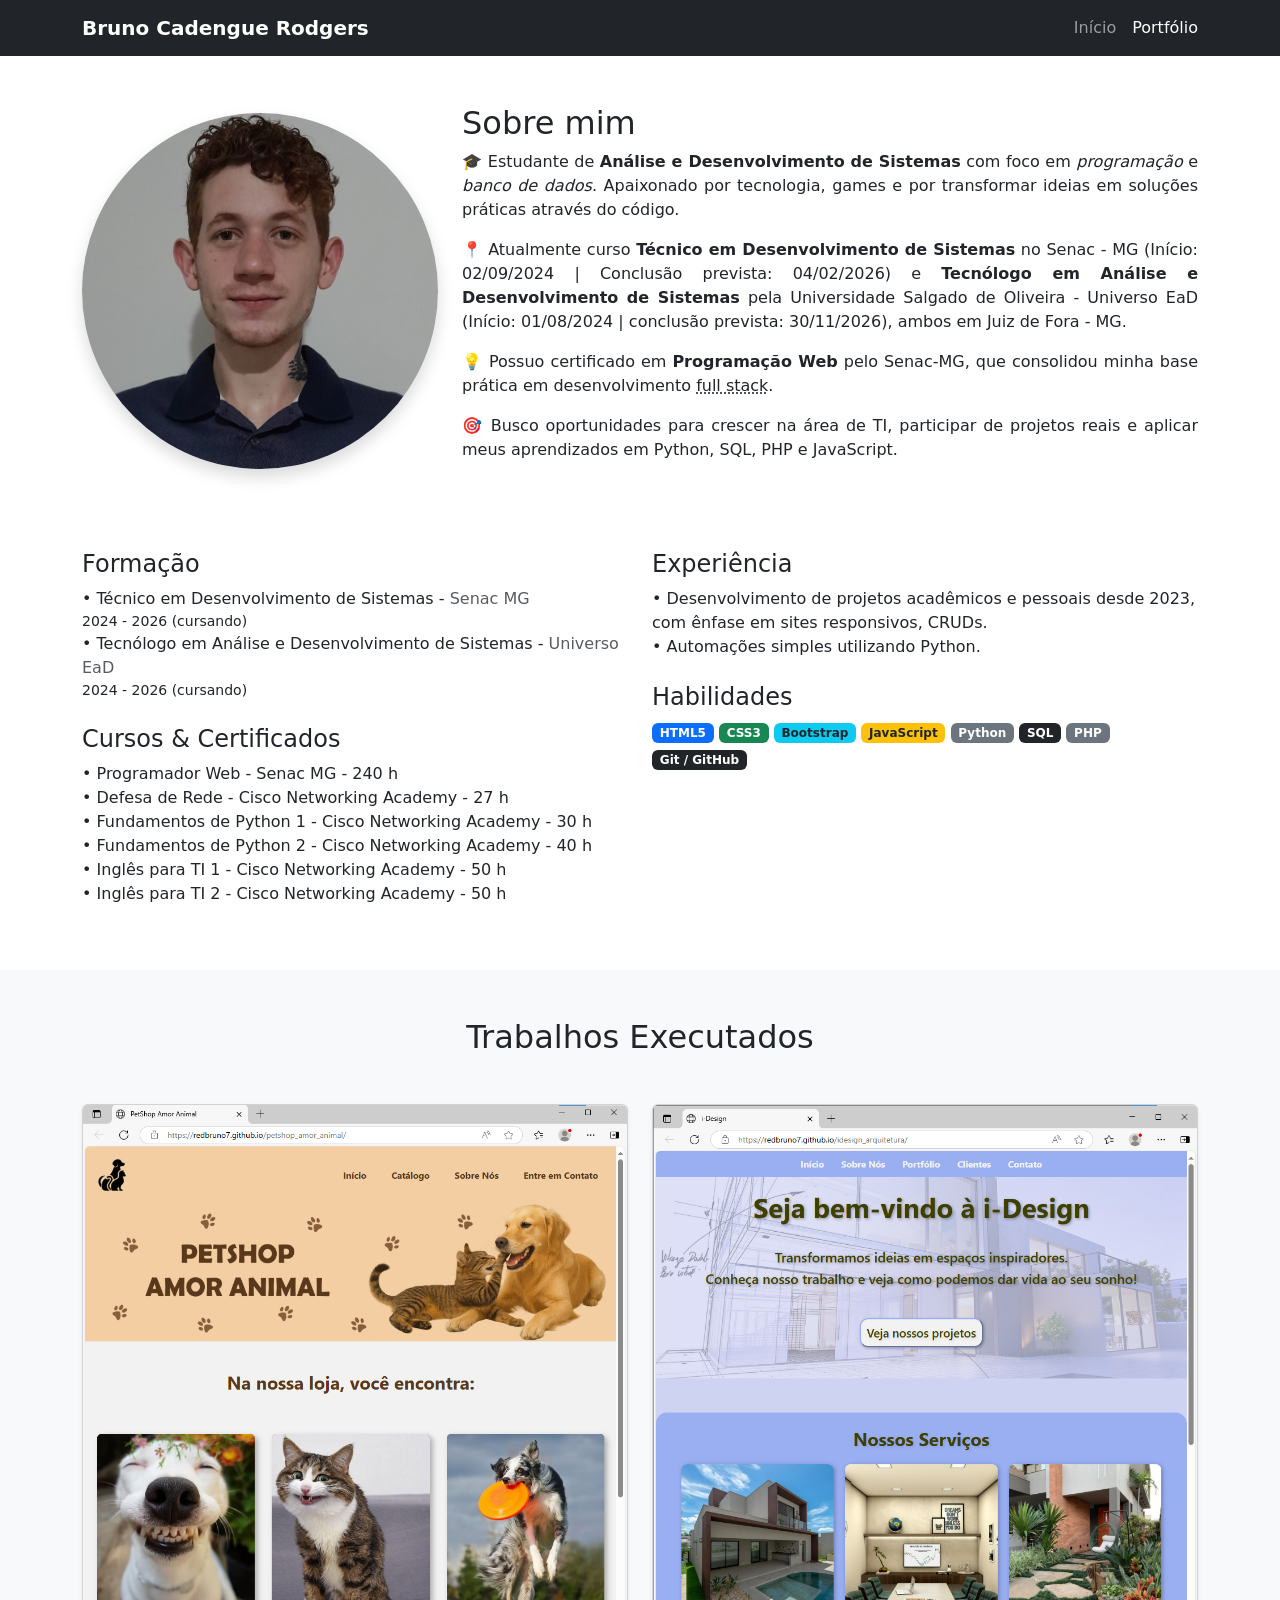
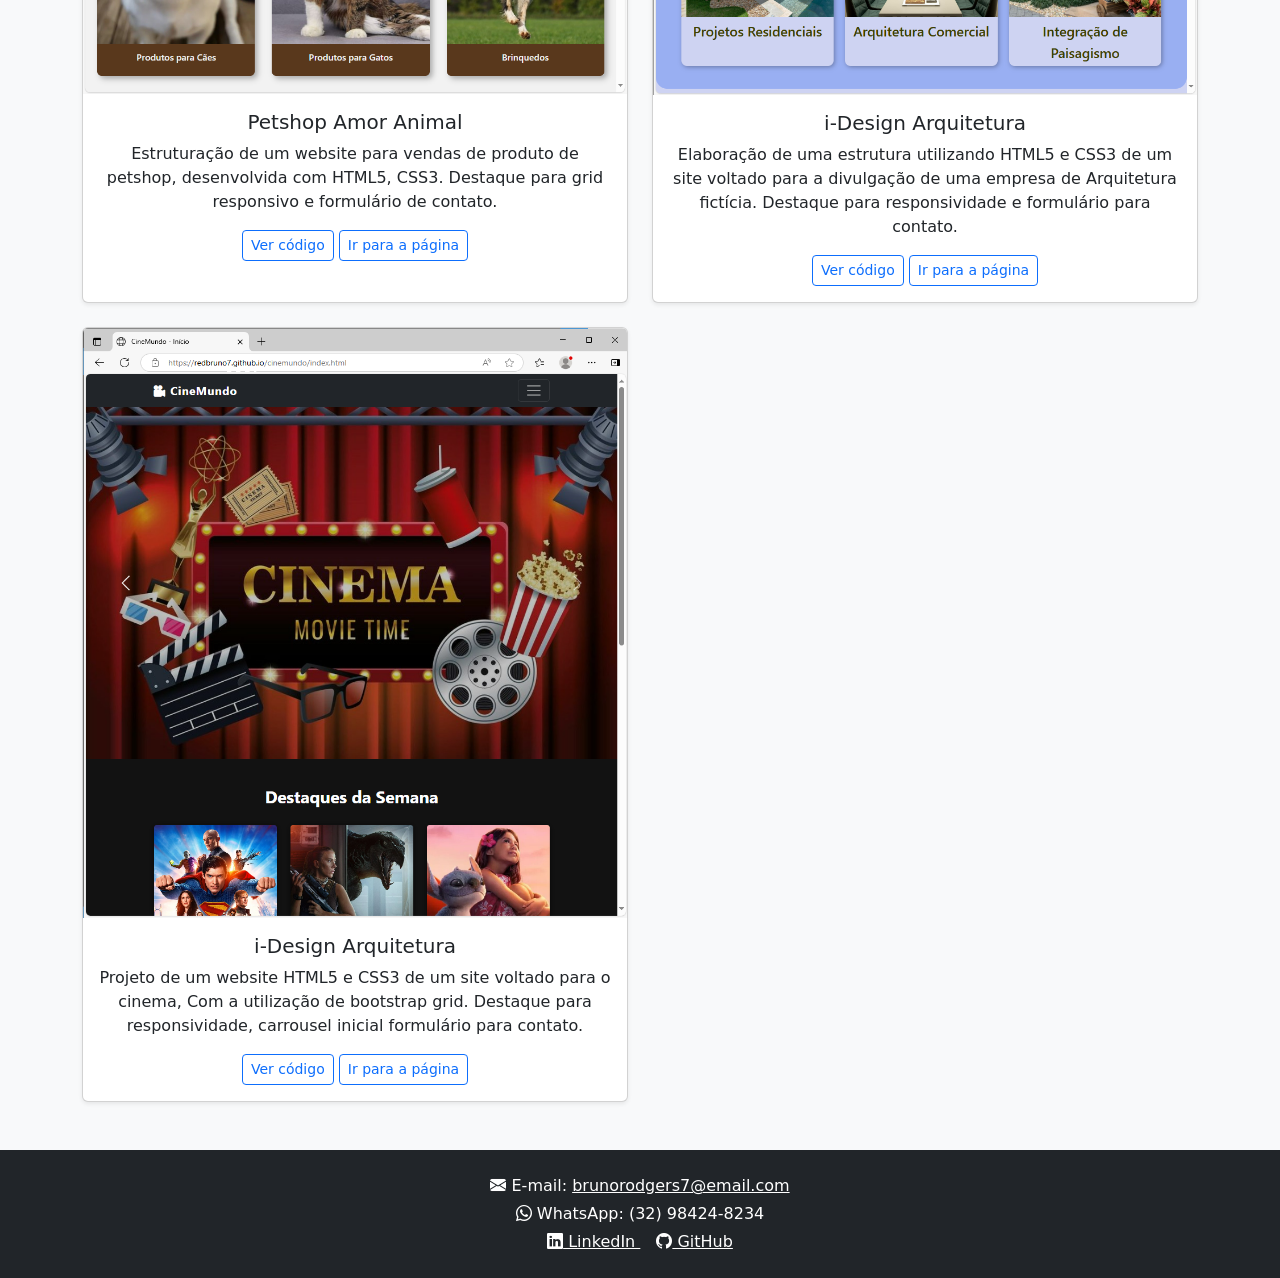
==== portfolio.html @ c190023a "R01" ====
<!DOCTYPE html>
<html lang="pt-br">

<head>
    <meta charset="UTF-8">
    <meta name="viewport" content="width=device-width, initial-scale=1">
    <title>Portfólio - Bruno C. Rodgers</title>

    <!-- Bootstrap CSS -->
    <link href="https://cdn.jsdelivr.net/npm/bootstrap@5.3.3/dist/css/bootstrap.min.css" rel="stylesheet">

    <!-- Bootstrap Icons -->
    <link href="https://cdn.jsdelivr.net/npm/bootstrap-icons@1.10.5/font/bootstrap-icons.css" rel="stylesheet">

    <!-- Custom CSS -->
    <link rel="stylesheet" href="css/style.css">
</head>

<body>

    <!-- Navbar -->
    <nav class="navbar navbar-dark bg-dark">
        <section class="container">
            <a class="navbar-brand fw-semibold" href="index.html">Bruno Cadengue Rodgers</a>

            <ul class="navbar-nav ms-auto flex-row gap-3">
                <li class="nav-item"><a class="nav-link" href="index.html">Início</a></li>
                <li class="nav-item"><a class="nav-link active" aria-current="page" href="#">Portfólio</a></li>
            </ul>
        </section>
    </nav>

    <!-- Perfil completo -->
    <section class="container py-5" id="perfil">
        <section class="row align-items-center">
            <article class="col-md-4 text-center mb-4 mb-md-0">
                <img src="img/minha_foto.jpg" class="img-fluid rounded-circle shadow" alt="Foto de Bruno C. Rodgers">
            </article>

            <article class="col-md-8 text-justify">
                <h2>Sobre mim</h2>

                <p>
                    🎓 Estudante de <strong>Análise e Desenvolvimento de Sistemas</strong> com foco em
                    <em>programação</em> e <em>banco de dados</em>. Apaixonado por tecnologia, games e por transformar
                    ideias em soluções práticas através do código.
                </p>

                <p>
                    📍 Atualmente curso <strong>Técnico em Desenvolvimento de Sistemas</strong> no Senac - MG (Início:
                    02/09/2024 | Conclusão prevista: 04/02/2026) e <strong>Tecnólogo em Análise e Desenvolvimento de
                        Sistemas</strong> pela Universidade Salgado de Oliveira - Universo EaD (Início: 01/08/2024 |
                    conclusão prevista: 30/11/2026), ambos em Juiz de Fora - MG.
                </p>

                <p>
                    💡 Possuo certificado em <strong>Programação Web</strong> pelo Senac-MG, que consolidou minha base
                    prática em desenvolvimento <abbr title="Front-end, Back-end e Database">full stack</abbr>.
                </p>

                <p>
                    🎯 Busco oportunidades para crescer na área de TI, participar de projetos reais e aplicar meus
                    aprendizados em Python, SQL, PHP e JavaScript.
                </p>
            </article>
        </section>

        <section class="row mt-5">
            <article class="col-md-6">
                <h4 class="mt-4">Formação</h4>

                <ul class="list-unstyled">
                    <li>
                        • Técnico em Desenvolvimento de Sistemas - <span class="text-muted">Senac MG</span> <small
                            class="d-block">2024 - 2026 (cursando)</small>
                    </li>

                    <li>
                        • Tecnólogo em Análise e Desenvolvimento de Sistemas - <span class="text-muted">Universo
                            EaD</span> <small class="d-block">2024 - 2026 (cursando)</small>
                    </li>
                </ul>

                <h4 class="mt-4">Cursos & Certificados</h4>

                <ul class="list-unstyled">
                    <li>• Programador Web - Senac MG - 240 h</li>
                    <li>• Defesa de Rede - Cisco Networking Academy - 27 h</li>
                    <li>• Fundamentos de Python 1 - Cisco Networking Academy - 30 h</li>
                    <li>• Fundamentos de Python 2 - Cisco Networking Academy - 40 h</li>
                    <li>• Inglês para TI 1 - Cisco Networking Academy - 50 h</li>
                    <li>• Inglês para TI 2 - Cisco Networking Academy - 50 h</li>
                </ul>
            </article>

            <article class="col-md-6">
                <h4 class="mt-4">Experiência</h4>

                <ul class="list-unstyled">
                    <li>
                        • Desenvolvimento de projetos acadêmicos e pessoais desde 2023, com ênfase em sites responsivos,
                        CRUDs.
                    </li>

                    <li>
                        • Automações simples utilizando Python.
                    </li>
                </ul>

                <h4 class="mt-4">Habilidades</h4>

                <span class="badge bg-primary mb-1">HTML5</span>
                <span class="badge bg-success mb-1">CSS3</span>
                <span class="badge bg-info text-dark mb-1">Bootstrap</span>
                <span class="badge bg-warning text-dark mb-1">JavaScript</span>
                <span class="badge bg-secondary mb-1">Python</span>
                <span class="badge bg-dark mb-1">SQL</span>
                <span class="badge bg-secondary mb-1">PHP</span>
                <span class="badge bg-dark mb-1">Git / GitHub</span>
            </article>
        </section>
    </section>

    <!-- Projetos -->
    <section class="bg-light py-5" id="trabalhos">
        <section class="container">
            <h2 class="text-center mb-5">Trabalhos Executados</h2>

            <section class="row g-4">

                <!-- Projeto 1 - Website Amor Animal -->
                <article class="col-md-6">
                    <section class="card h-100 shadow-sm">
                        <img src="img/petshop_amor_animal.png" class="card-img-top"
                            alt="Tela Inicial do site Petshop Amor Animal">

                        <section class="card-body text-center">
                            <h5 class="card-title">Petshop Amor Animal</h5>

                            <p class="card-text">
                                Estruturação de um website para vendas de produto de petshop,
                                desenvolvida com HTML5, CSS3. Destaque para grid responsivo e
                                formulário de contato.
                            </p>

                            <a href="https://github.com/Redbruno7/petshop_amor_animal"
                                class="btn btn-outline-primary btn-sm" target="_blank">Ver código</a>
                            <a href="https://redbruno7.github.io/petshop_amor_animal/"
                                class="btn btn-outline-primary btn-sm" target="_blank">Ir para a página</a>
                        </section>
                    </section>
                </article>

                <!-- Projeto 2 - Website i-Design -->
                <article class="col-md-6">
                    <section class="card h-100 shadow-sm">
                        <img src="img/idesign.png" class="card-img-top" alt="Tela inicial do website i-Design">

                        <section class="card-body text-center">
                            <h5 class="card-title">i-Design Arquitetura</h5>

                            <p class="card-text">
                                Elaboração de uma estrutura utilizando HTML5 e CSS3 de um site voltado para
                                a divulgação de uma empresa de Arquitetura fictícia. Destaque para responsividade e
                                formulário para contato.
                            </p>

                            <a href="https://github.com/Redbruno7/idesign_arquitetura"
                                class="btn btn-outline-primary btn-sm" target="_blank">Ver código</a>
                            <a href="https://redbruno7.github.io/idesign_arquitetura/"
                                class="btn btn-outline-primary btn-sm" target="_blank">Ir para a página</a>
                        </section>
                    </section>
                </article>

                <!-- Projeto 3 - Website Cinemundo -->
                <article class="col-md-6">
                    <section class="card h-100 shadow-sm">
                        <img src="img/cinemundo.png" class="card-img-top" alt="Tela inicial do site Cinemundo">

                        <section class="card-body text-center">
                            <h5 class="card-title">i-Design Arquitetura</h5>

                            <p class="card-text">
                                Projeto de um website HTML5 e CSS3 de um site voltado para o cinema,
                                Com a utilização de bootstrap grid. Destaque para responsividade, carrousel
                                inicial formulário para contato.
                            </p>

                            <a href="https://github.com/Redbruno7/cinemundo" class="btn btn-outline-primary btn-sm"
                                target="_blank">Ver código</a>
                            <a href="https://redbruno7.github.io/cinemundo/" class="btn btn-outline-primary btn-sm"
                                target="_blank">Ir para a página</a>
                        </section>
                    </section>
                </article>
            </section>
        </section>
    </section>

    <!-- Rodapé -->
    <footer class="bg-dark text-white text-center py-4" id="contato">
        <p class="mb-1">
            <i class="bi bi-envelope-fill"></i>
            E-mail:
            <a href="mailto:brunorodgers7@email.com" class="text-white">brunorodgers7@email.com</a>
        </p>

        <p class="mb-1">
            <i class="bi bi-whatsapp"></i> WhatsApp: (32) 98424-8234
        </p>

        <p class="mb-0">
            <a href="https://www.linkedin.com/in/bruno-rodgers-918330257/" class="text-white me-3" target="_blank">
                <i class="bi bi-linkedin"></i> LinkedIn
            </a>

            <a href="https://github.com/Redbruno7" class="text-white" target="_blank">
                <i class="bi bi-github"></i> GitHub
            </a>
        </p>
    </footer>

</body>

</html>
---- css/style.css ----
.text-justify {
    text-align: justify;
}
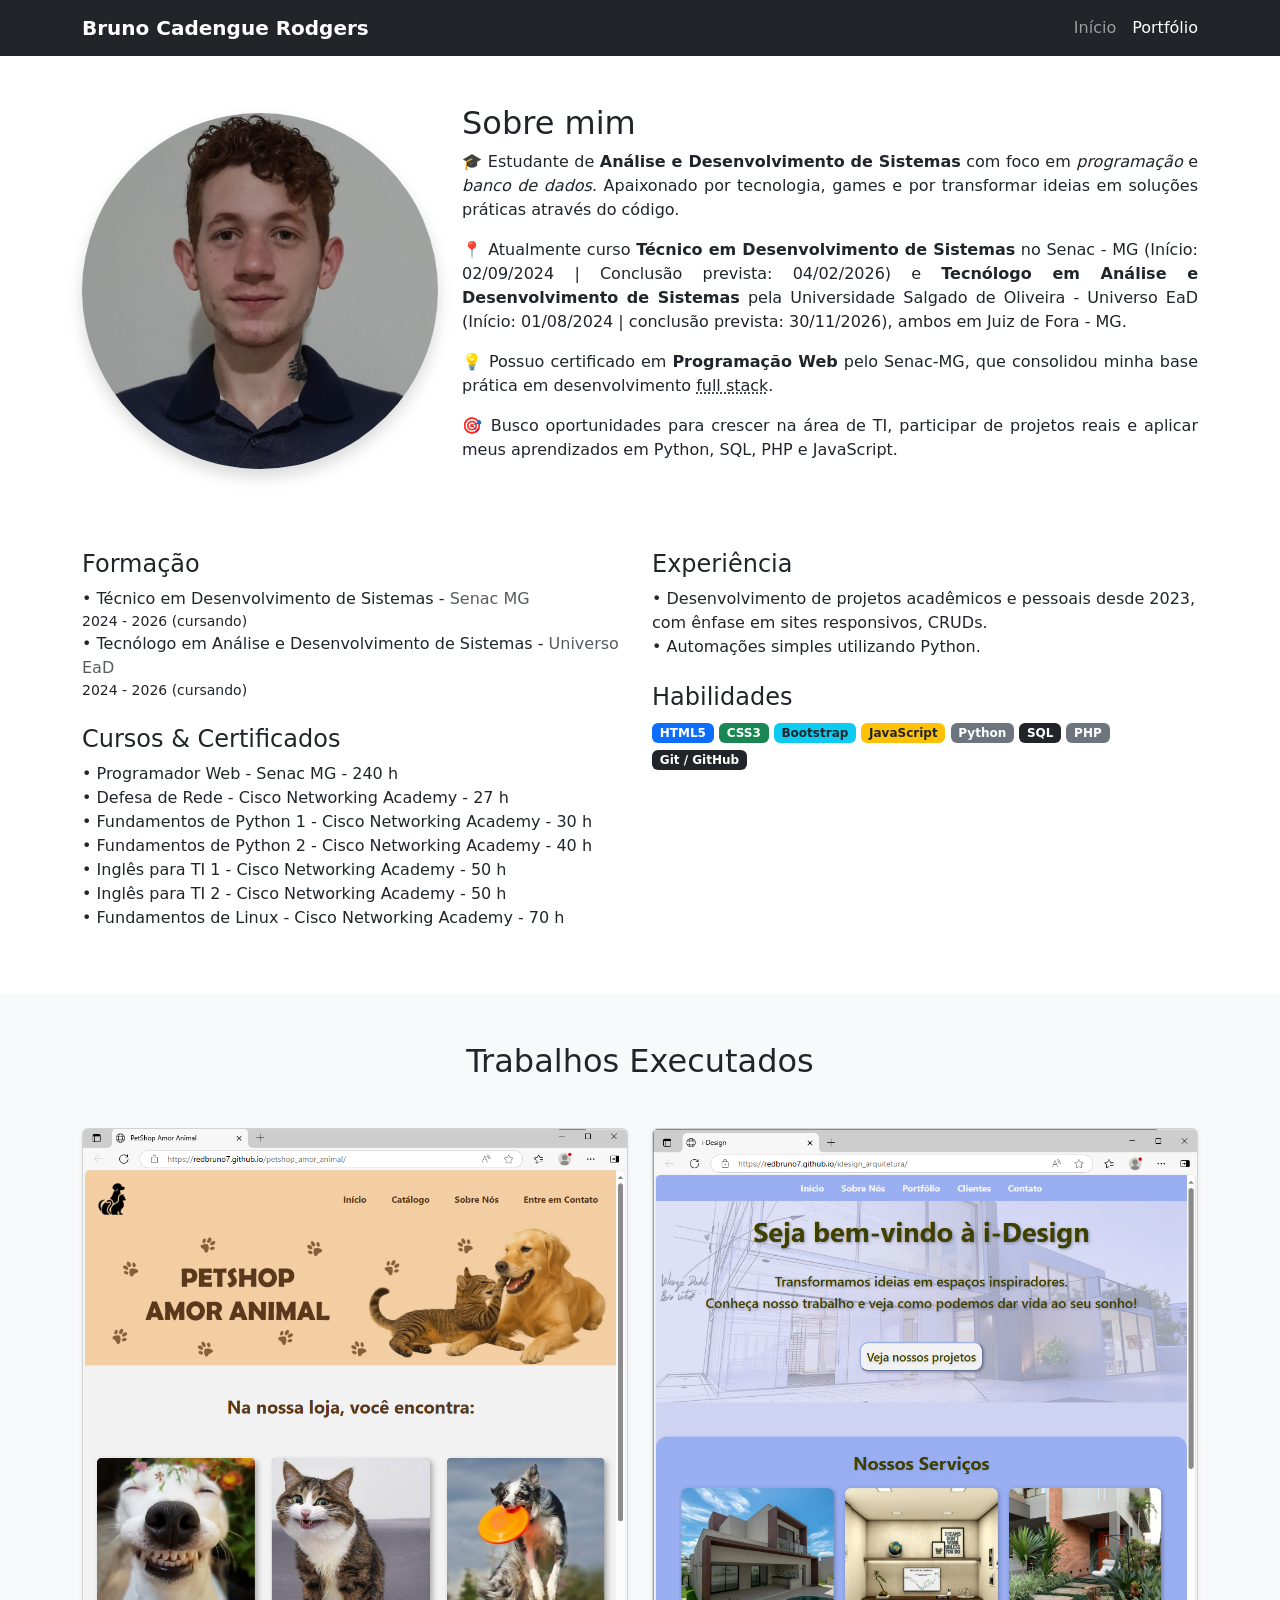
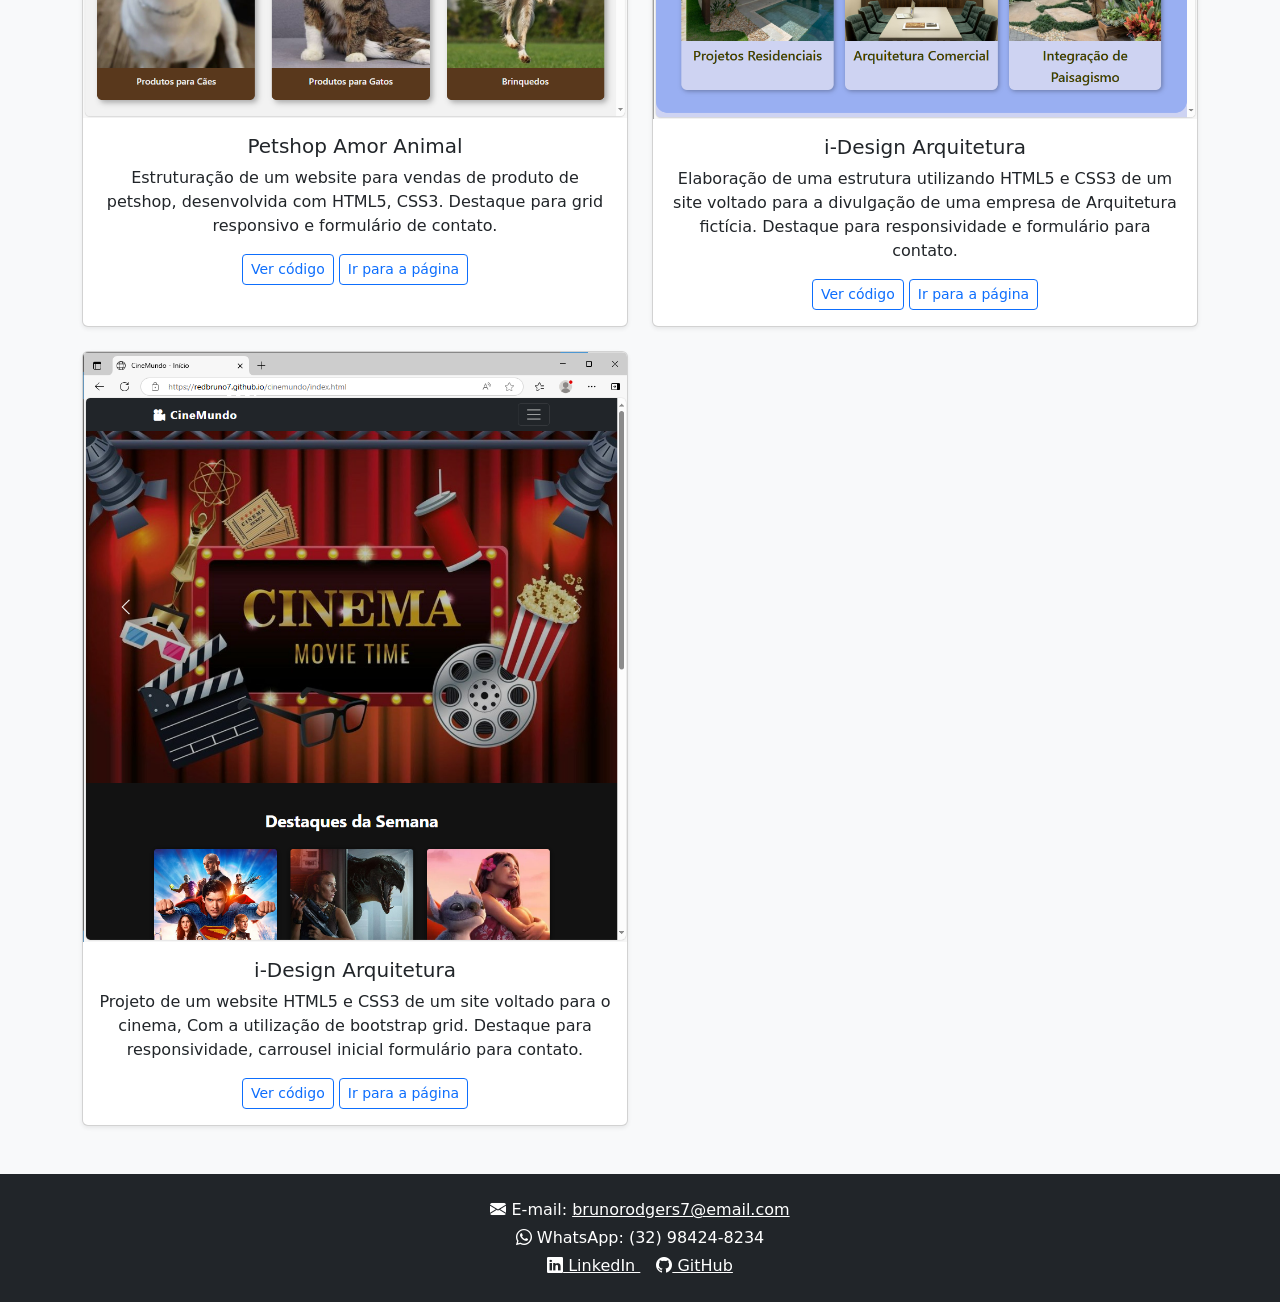
==== commit 4b890b98: "a" ====
--- a/portfolio.html
+++ b/portfolio.html
@@ -90,6 +90,7 @@
                     <li>• Fundamentos de Python 2 - Cisco Networking Academy - 40 h</li>
                     <li>• Inglês para TI 1 - Cisco Networking Academy - 50 h</li>
                     <li>• Inglês para TI 2 - Cisco Networking Academy - 50 h</li>
+                    <li>• Fundamentos de Linux - Cisco Networking Academy - 70 h</li>
                 </ul>
             </article>
 
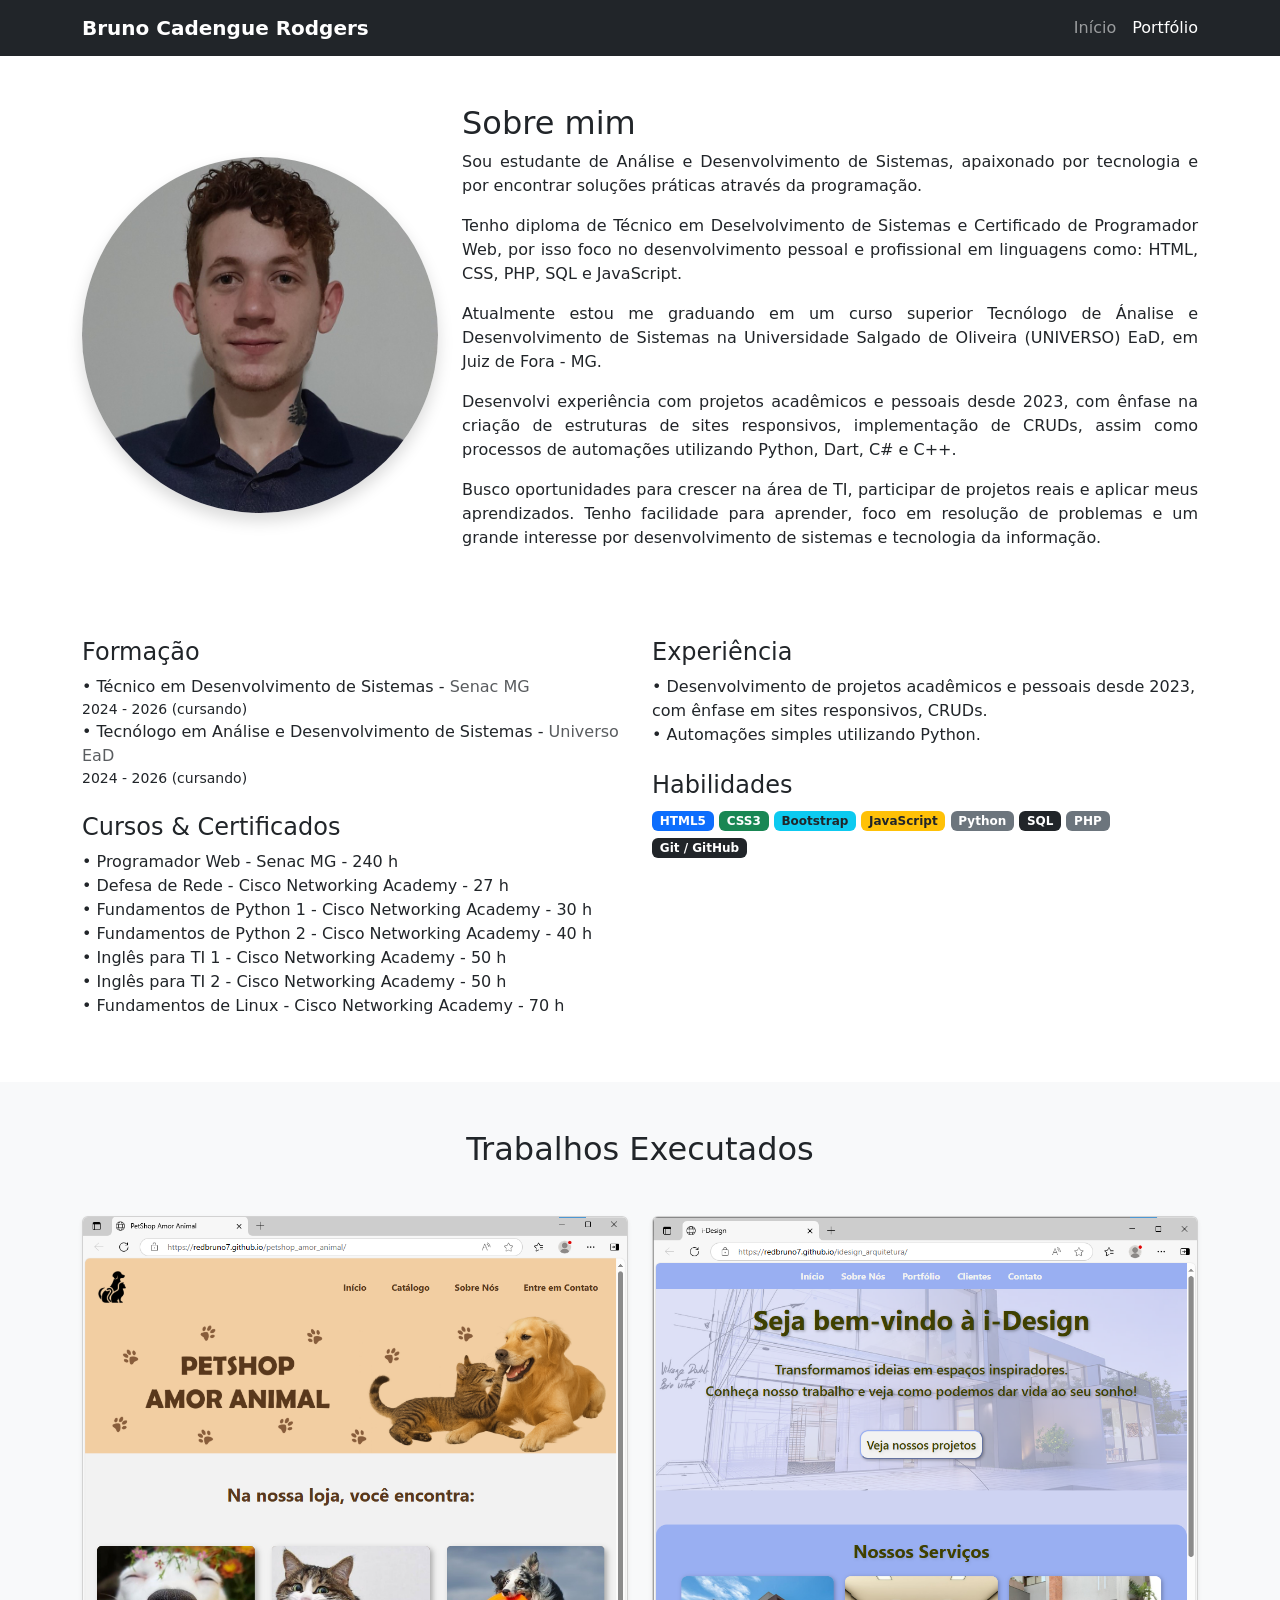
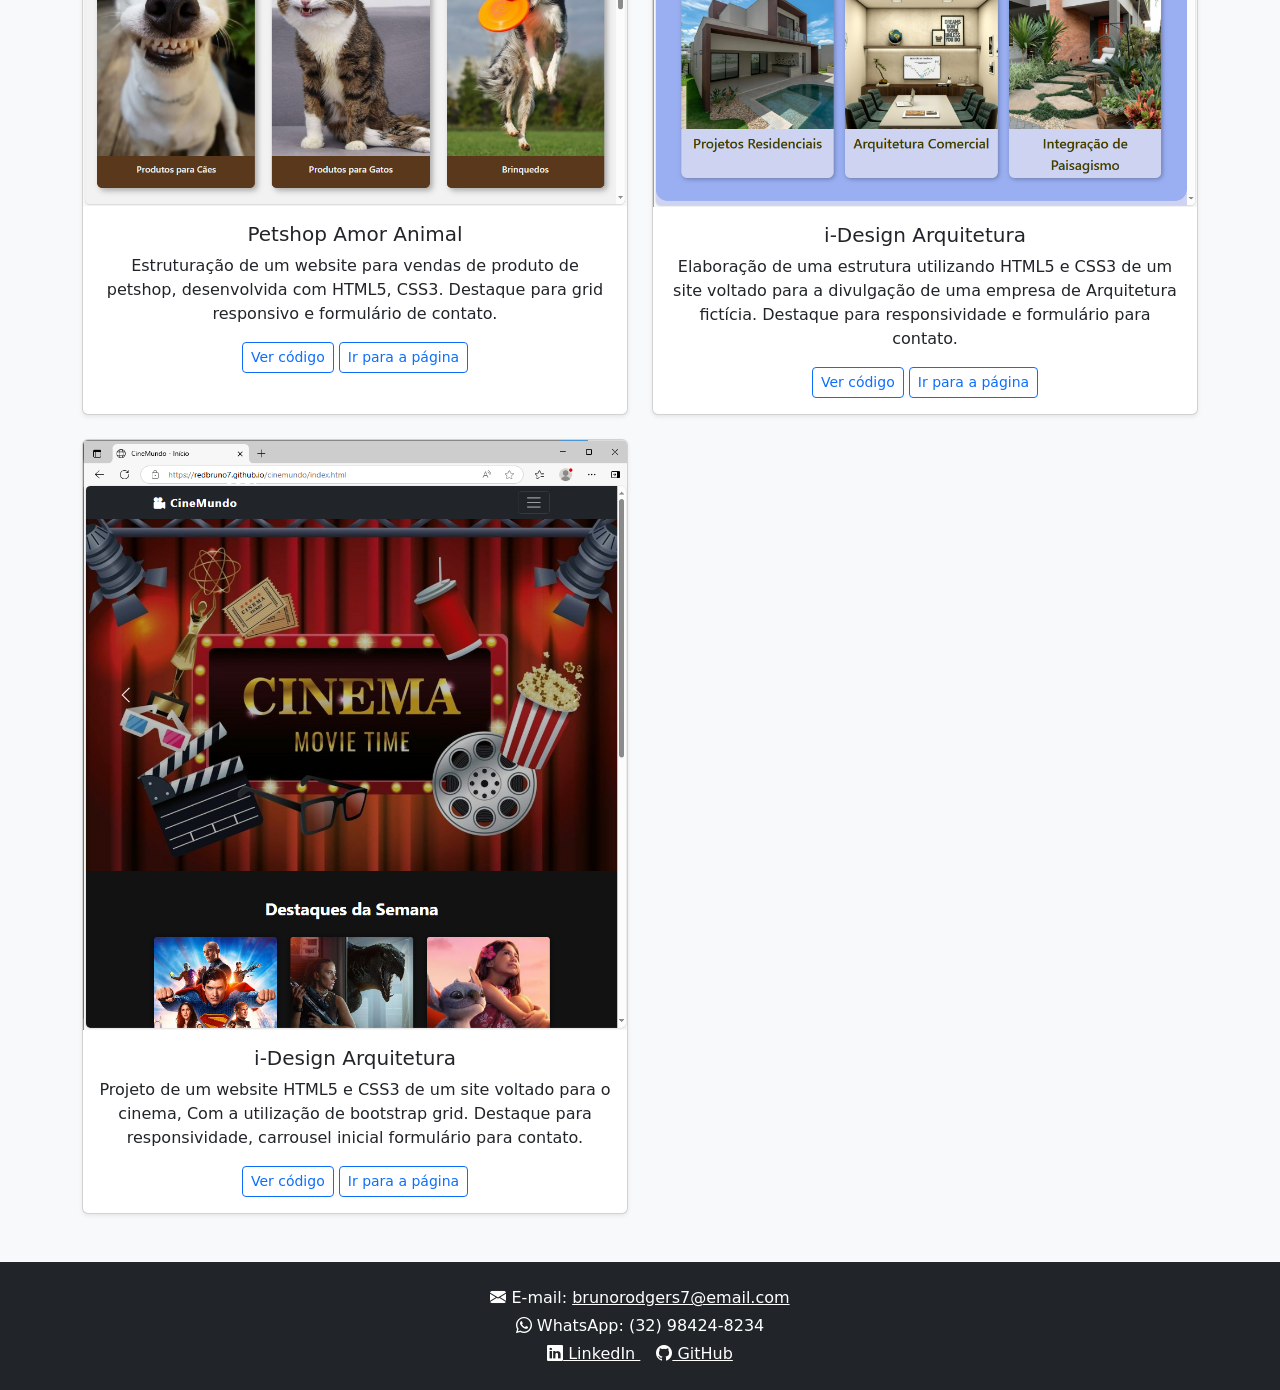
==== commit c4864d97: "Att about me portfolio" ====
--- a/portfolio.html
+++ b/portfolio.html
@@ -41,26 +41,30 @@
                 <h2>Sobre mim</h2>
 
                 <p>
-                    🎓 Estudante de <strong>Análise e Desenvolvimento de Sistemas</strong> com foco em
-                    <em>programação</em> e <em>banco de dados</em>. Apaixonado por tecnologia, games e por transformar
-                    ideias em soluções práticas através do código.
-                </p>
-
-                <p>
-                    📍 Atualmente curso <strong>Técnico em Desenvolvimento de Sistemas</strong> no Senac - MG (Início:
-                    02/09/2024 | Conclusão prevista: 04/02/2026) e <strong>Tecnólogo em Análise e Desenvolvimento de
-                        Sistemas</strong> pela Universidade Salgado de Oliveira - Universo EaD (Início: 01/08/2024 |
-                    conclusão prevista: 30/11/2026), ambos em Juiz de Fora - MG.
-                </p>
-
-                <p>
-                    💡 Possuo certificado em <strong>Programação Web</strong> pelo Senac-MG, que consolidou minha base
-                    prática em desenvolvimento <abbr title="Front-end, Back-end e Database">full stack</abbr>.
-                </p>
-
-                <p>
-                    🎯 Busco oportunidades para crescer na área de TI, participar de projetos reais e aplicar meus
-                    aprendizados em Python, SQL, PHP e JavaScript.
+                    Sou estudante de Análise e Desenvolvimento de Sistemas, apaixonado por tecnologia e por encontrar
+                    soluções práticas através da programação.
+                </p>
+
+                <p>
+                    Tenho diploma de Técnico em Deselvolvimento de Sistemas e Certificado de Programador Web, por isso
+                    foco no desenvolvimento pessoal e profissional em linguagens como: HTML, CSS, PHP, SQL e JavaScript.
+                </p>
+
+                <p>
+                    Atualmente estou me graduando em um curso superior Tecnólogo de Ánalise e Desenvolvimento de
+                    Sistemas na Universidade Salgado de Oliveira (UNIVERSO) EaD, em Juiz de Fora - MG.
+                </p>
+
+                <p>
+                    Desenvolvi experiência com projetos acadêmicos e pessoais desde 2023, com ênfase na criação de
+                    estruturas de sites responsivos, implementação de CRUDs, assim como processos de automações
+                    utilizando Python, Dart, C# e C++.
+                </p>
+
+                <p>
+                    Busco oportunidades para crescer na área de TI, participar de projetos reais e aplicar meus
+                    aprendizados. Tenho facilidade para aprender, foco em resolução de problemas e um grande interesse
+                    por desenvolvimento de sistemas e tecnologia da informação.
                 </p>
             </article>
         </section>
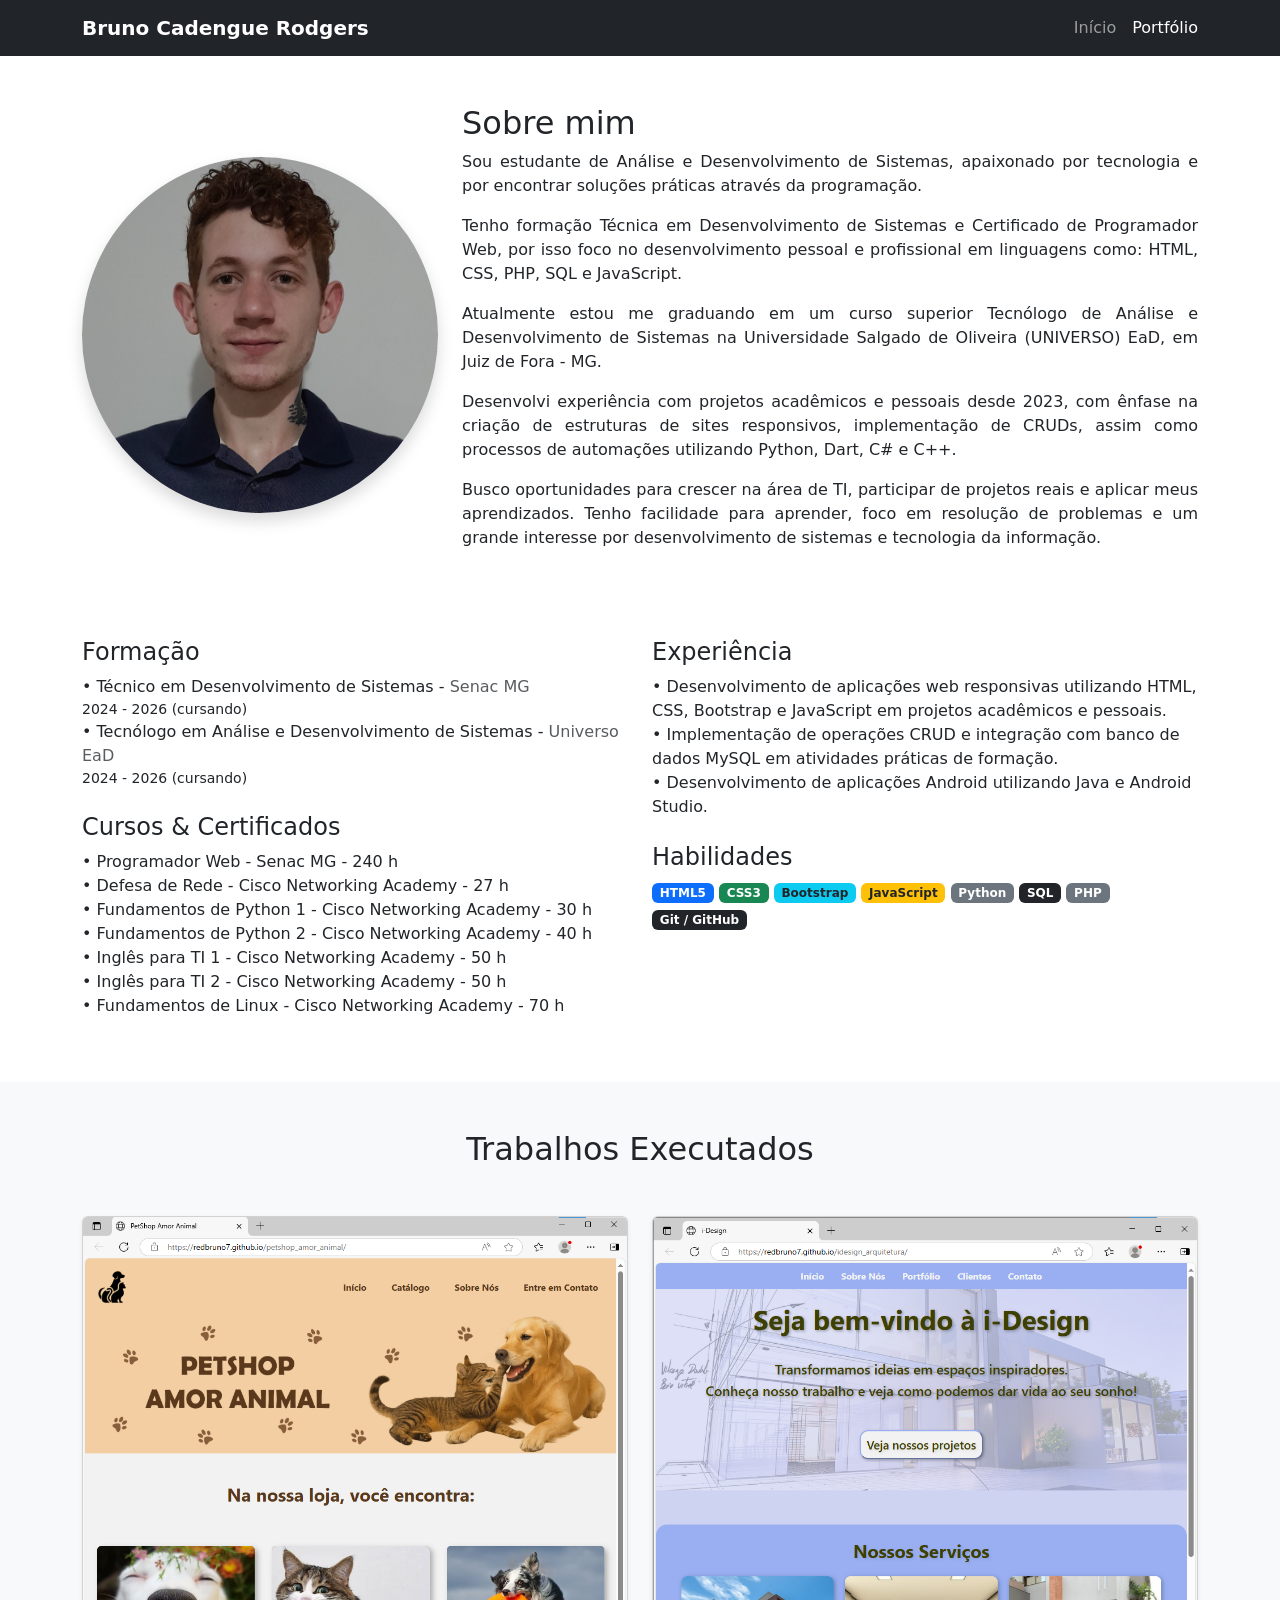
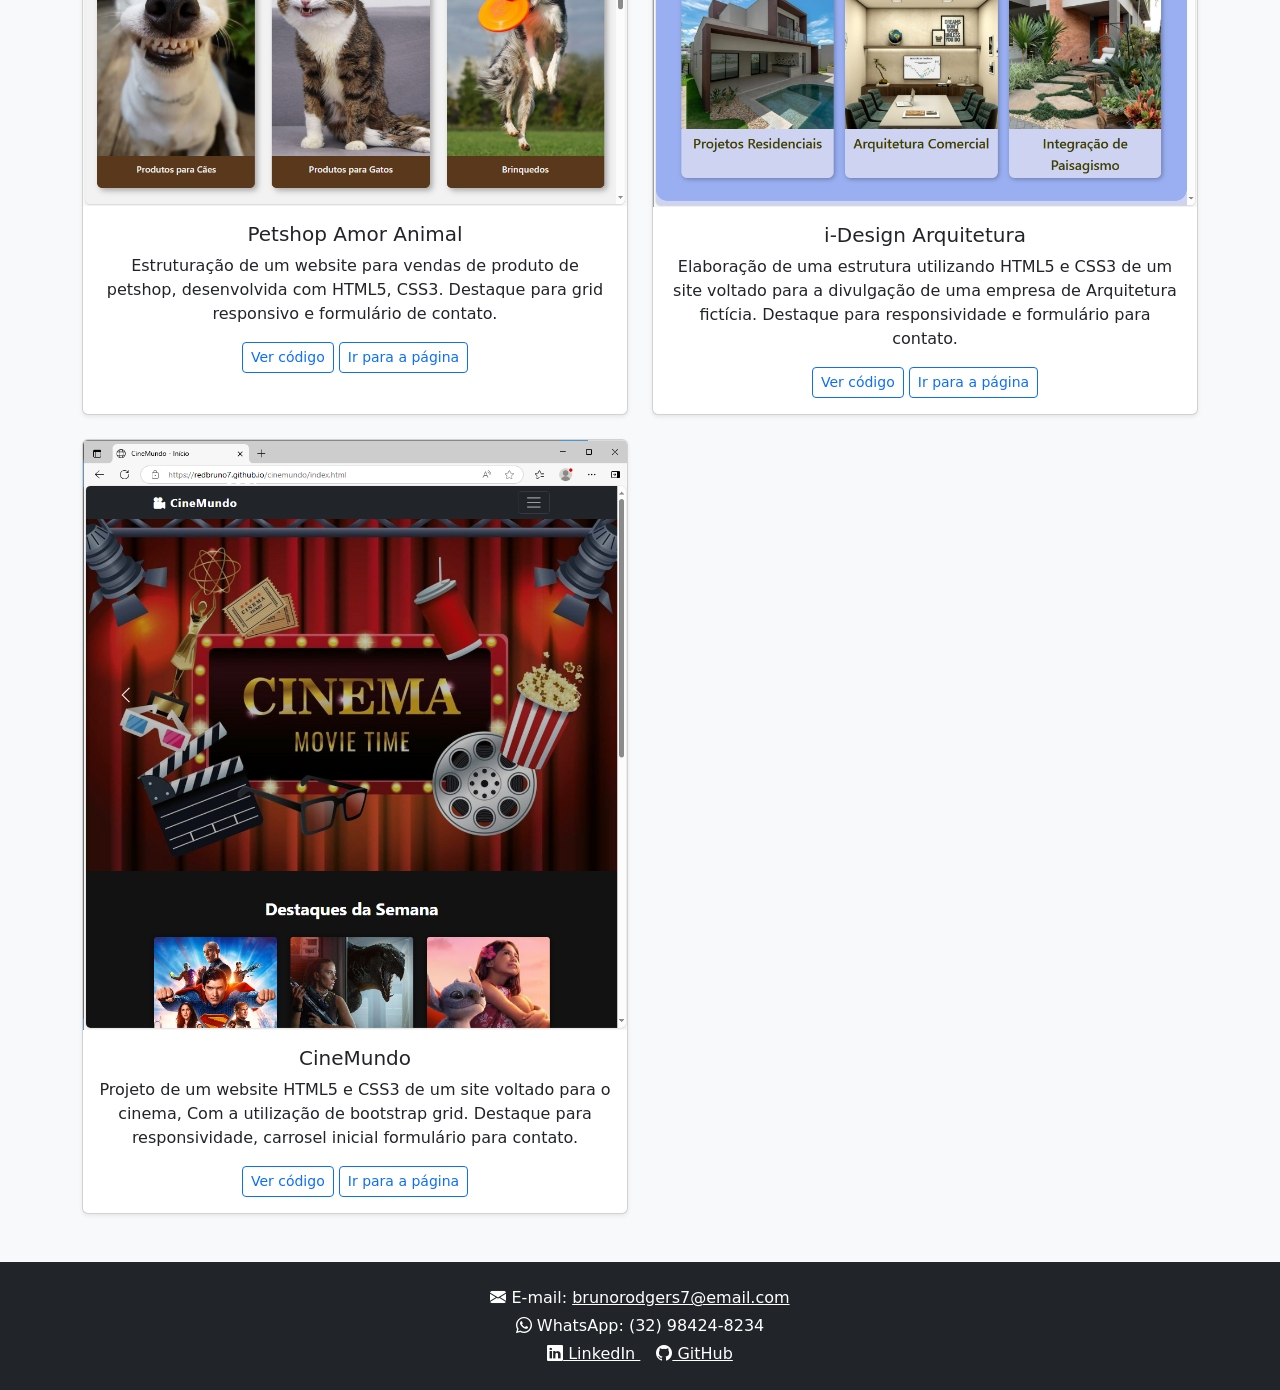
==== commit dba78242: "Revisão 17/06/2026" ====
--- a/portfolio.html
+++ b/portfolio.html
@@ -46,12 +46,12 @@
                 </p>
 
                 <p>
-                    Tenho diploma de Técnico em Deselvolvimento de Sistemas e Certificado de Programador Web, por isso
+                    Tenho formação Técnica em Desenvolvimento de Sistemas e Certificado de Programador Web, por isso
                     foco no desenvolvimento pessoal e profissional em linguagens como: HTML, CSS, PHP, SQL e JavaScript.
                 </p>
 
                 <p>
-                    Atualmente estou me graduando em um curso superior Tecnólogo de Ánalise e Desenvolvimento de
+                    Atualmente estou me graduando em um curso superior Tecnólogo de Análise e Desenvolvimento de
                     Sistemas na Universidade Salgado de Oliveira (UNIVERSO) EaD, em Juiz de Fora - MG.
                 </p>
 
@@ -103,12 +103,17 @@
 
                 <ul class="list-unstyled">
                     <li>
-                        • Desenvolvimento de projetos acadêmicos e pessoais desde 2023, com ênfase em sites responsivos,
-                        CRUDs.
-                    </li>
-
-                    <li>
-                        • Automações simples utilizando Python.
+                        • Desenvolvimento de aplicações web responsivas utilizando HTML, CSS, Bootstrap e JavaScript em
+                        projetos acadêmicos e pessoais.
+                    </li>
+
+                    <li>
+                        • Implementação de operações CRUD e integração com banco de dados MySQL em atividades práticas de
+                        formação.
+                    </li>
+
+                    <li>
+                        • Desenvolvimento de aplicações Android utilizando Java e Android Studio.
                     </li>
                 </ul>
 
@@ -184,11 +189,11 @@
                         <img src="img/cinemundo.png" class="card-img-top" alt="Tela inicial do site Cinemundo">
 
                         <section class="card-body text-center">
-                            <h5 class="card-title">i-Design Arquitetura</h5>
+                            <h5 class="card-title">CineMundo</h5>
 
                             <p class="card-text">
                                 Projeto de um website HTML5 e CSS3 de um site voltado para o cinema,
-                                Com a utilização de bootstrap grid. Destaque para responsividade, carrousel
+                                Com a utilização de bootstrap grid. Destaque para responsividade, carrosel
                                 inicial formulário para contato.
                             </p>
 
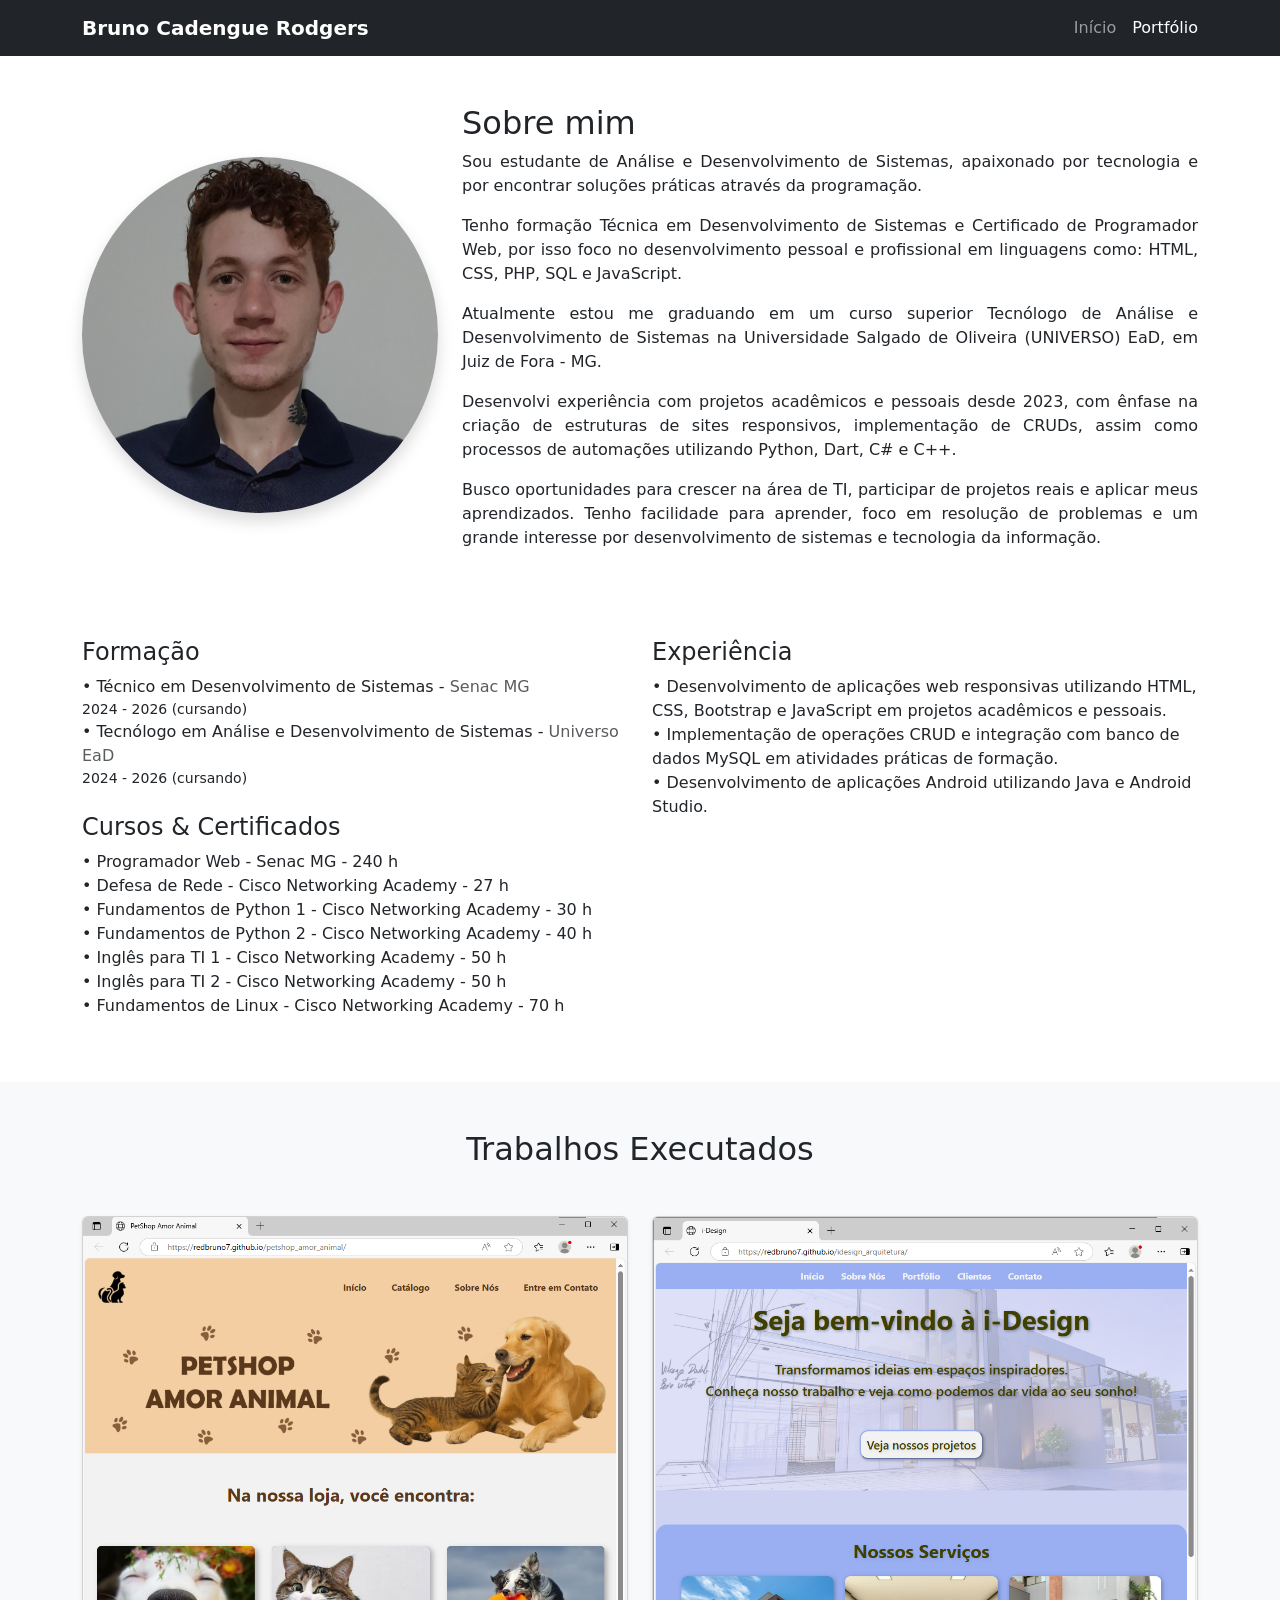
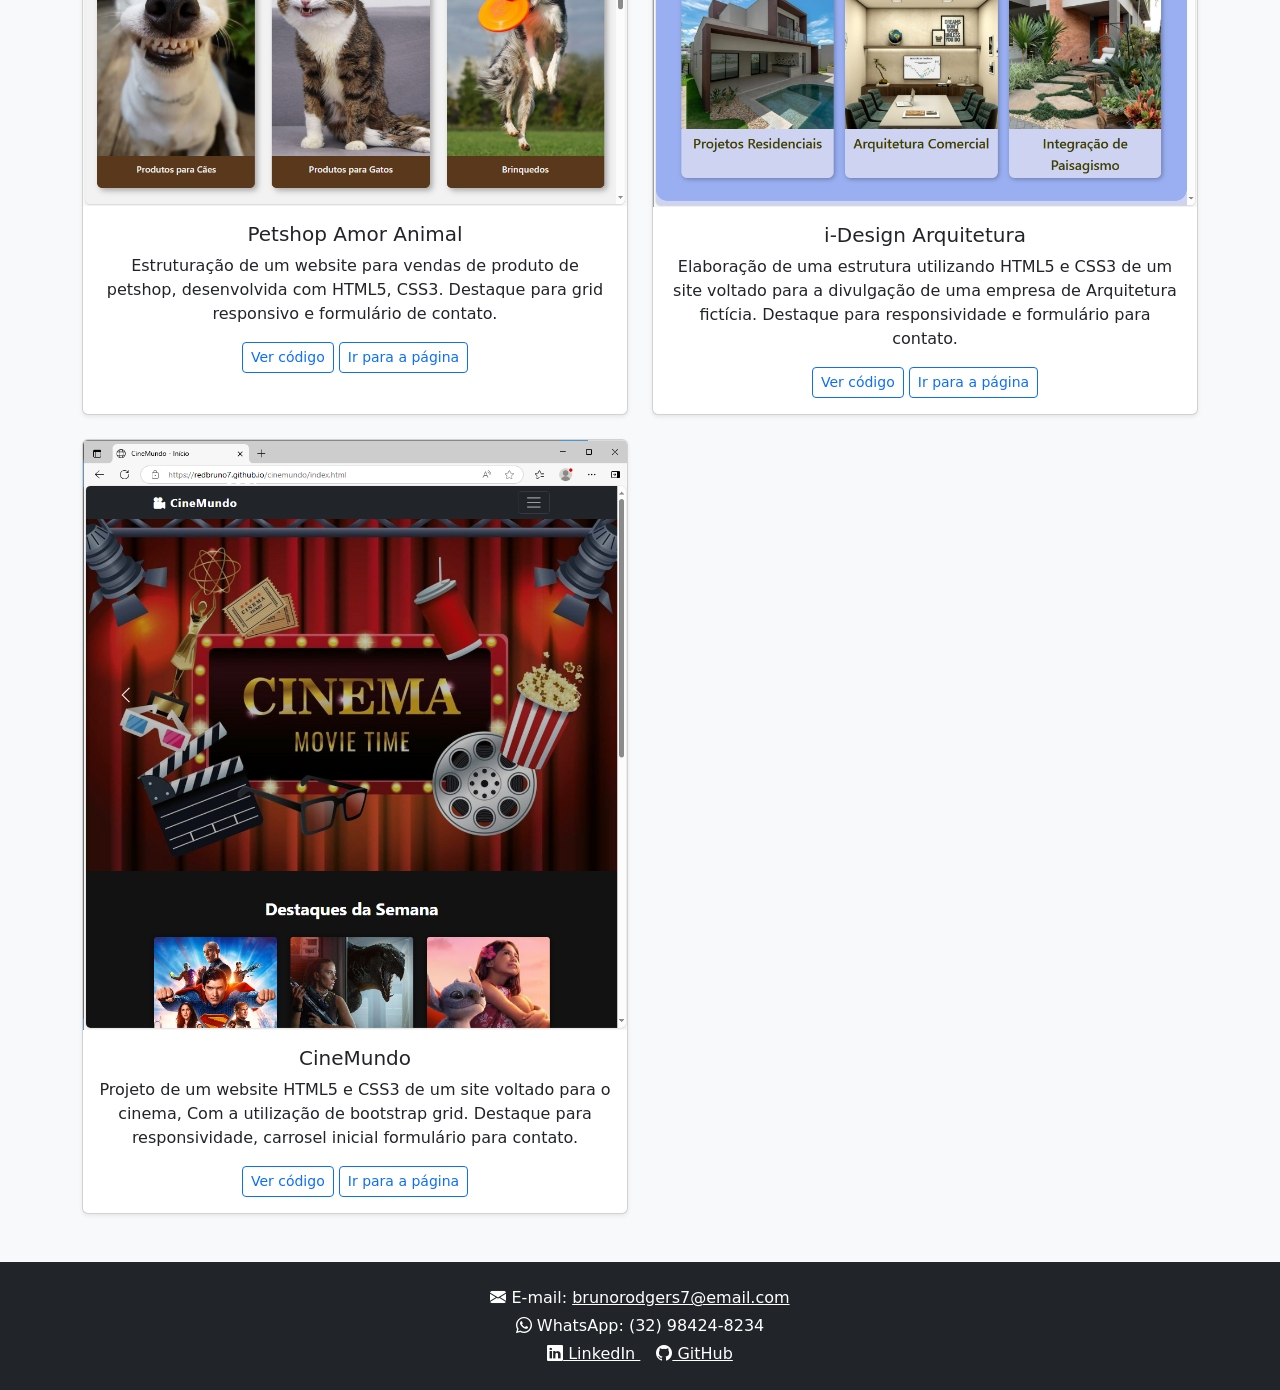
==== commit 2e389c4a: "R01 - 17/06/2026" ====
--- a/portfolio.html
+++ b/portfolio.html
@@ -116,17 +116,6 @@
                         • Desenvolvimento de aplicações Android utilizando Java e Android Studio.
                     </li>
                 </ul>
-
-                <h4 class="mt-4">Habilidades</h4>
-
-                <span class="badge bg-primary mb-1">HTML5</span>
-                <span class="badge bg-success mb-1">CSS3</span>
-                <span class="badge bg-info text-dark mb-1">Bootstrap</span>
-                <span class="badge bg-warning text-dark mb-1">JavaScript</span>
-                <span class="badge bg-secondary mb-1">Python</span>
-                <span class="badge bg-dark mb-1">SQL</span>
-                <span class="badge bg-secondary mb-1">PHP</span>
-                <span class="badge bg-dark mb-1">Git / GitHub</span>
             </article>
         </section>
     </section>
--- a/css/style.css
+++ b/css/style.css
@@ -1,3 +1,40 @@
 .text-justify {
     text-align: justify;
+}
+
+.carousel-custom {
+    display: flex;
+    align-items: center;
+    justify-content: center;
+    gap: 20px;
+}
+
+.carousel-track {
+    display: flex;
+    align-items: center;
+    justify-content: center;
+}
+
+.project-card {
+    transition: .4s;
+    border-radius: 15px;
+    overflow: hidden;
+}
+
+.project-card img {
+    width: 100%;
+    display: block;
+}
+
+.project-card.active {
+    width: 450px;
+    opacity: 1;
+    transform: scale(1);
+    z-index: 2;
+}
+
+.project-card.side {
+    width: 280px;
+    opacity: .35;
+    transform: scale(.85);
 }
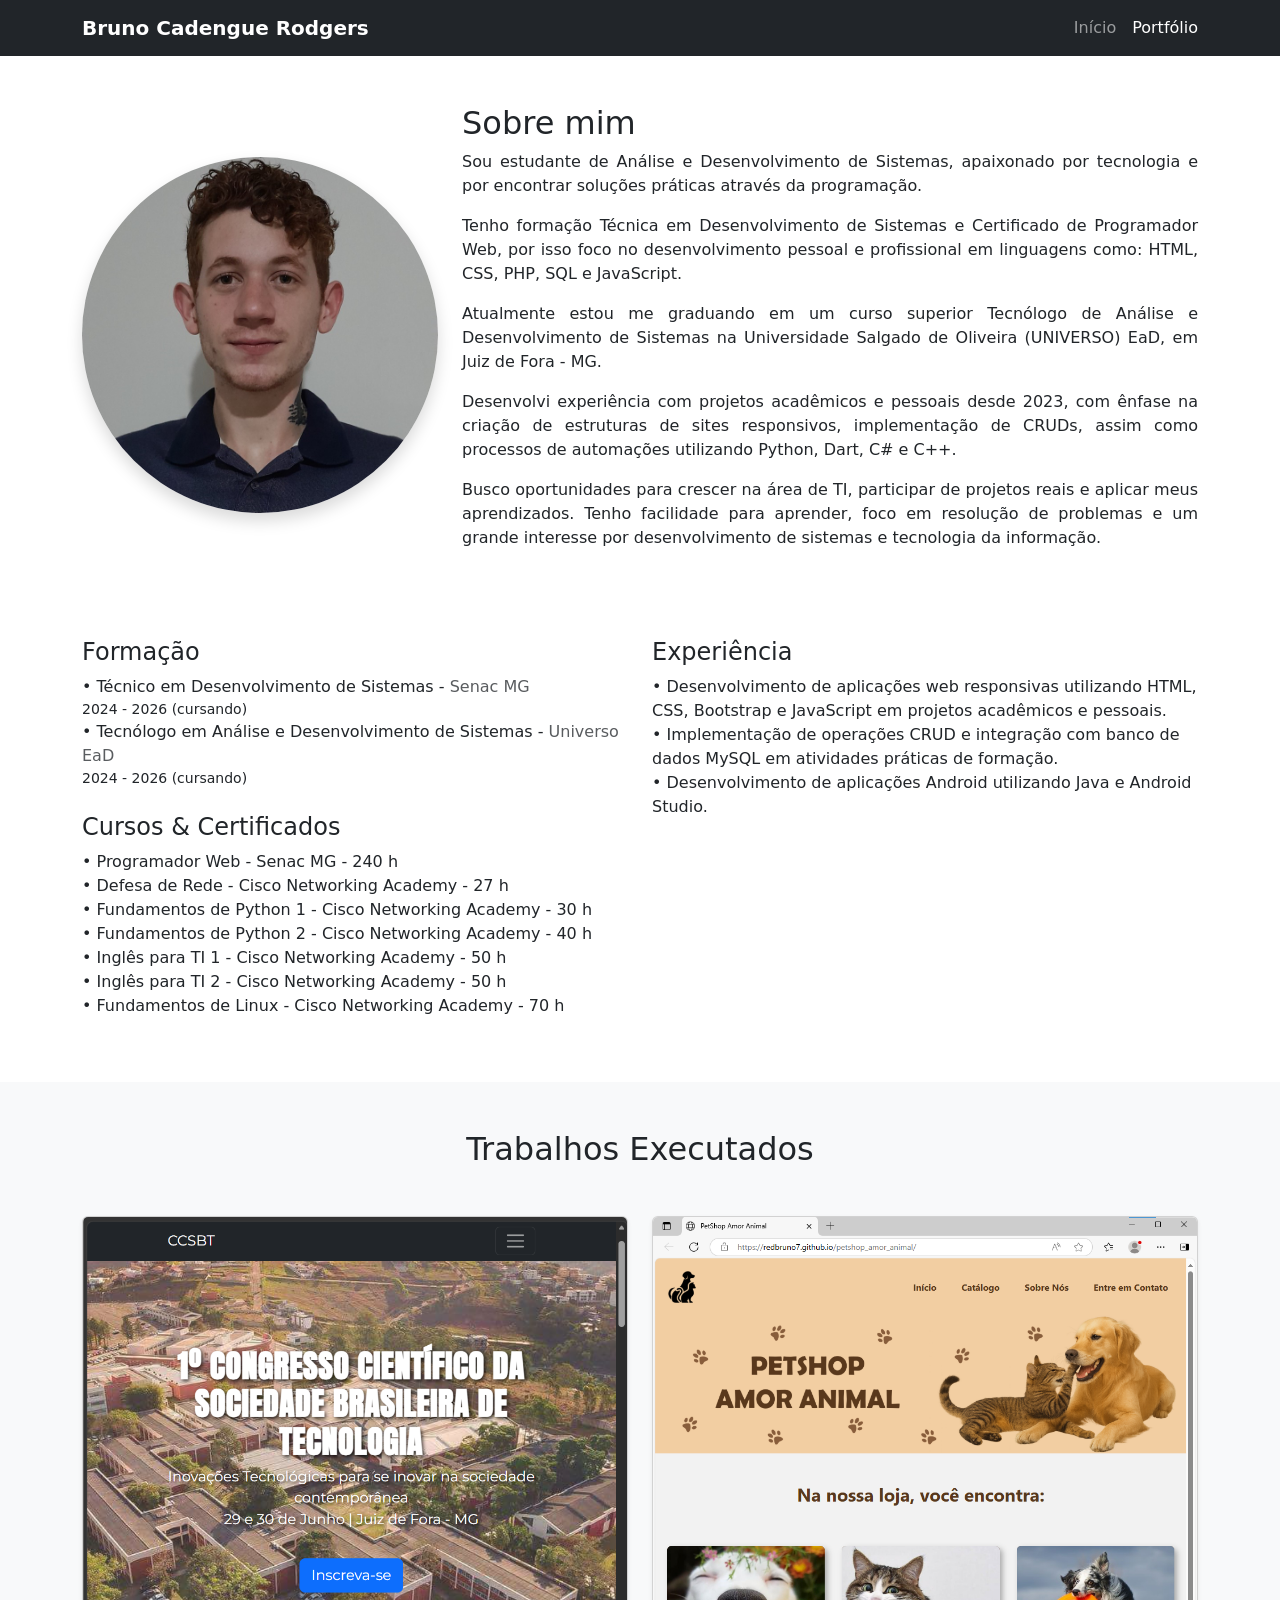
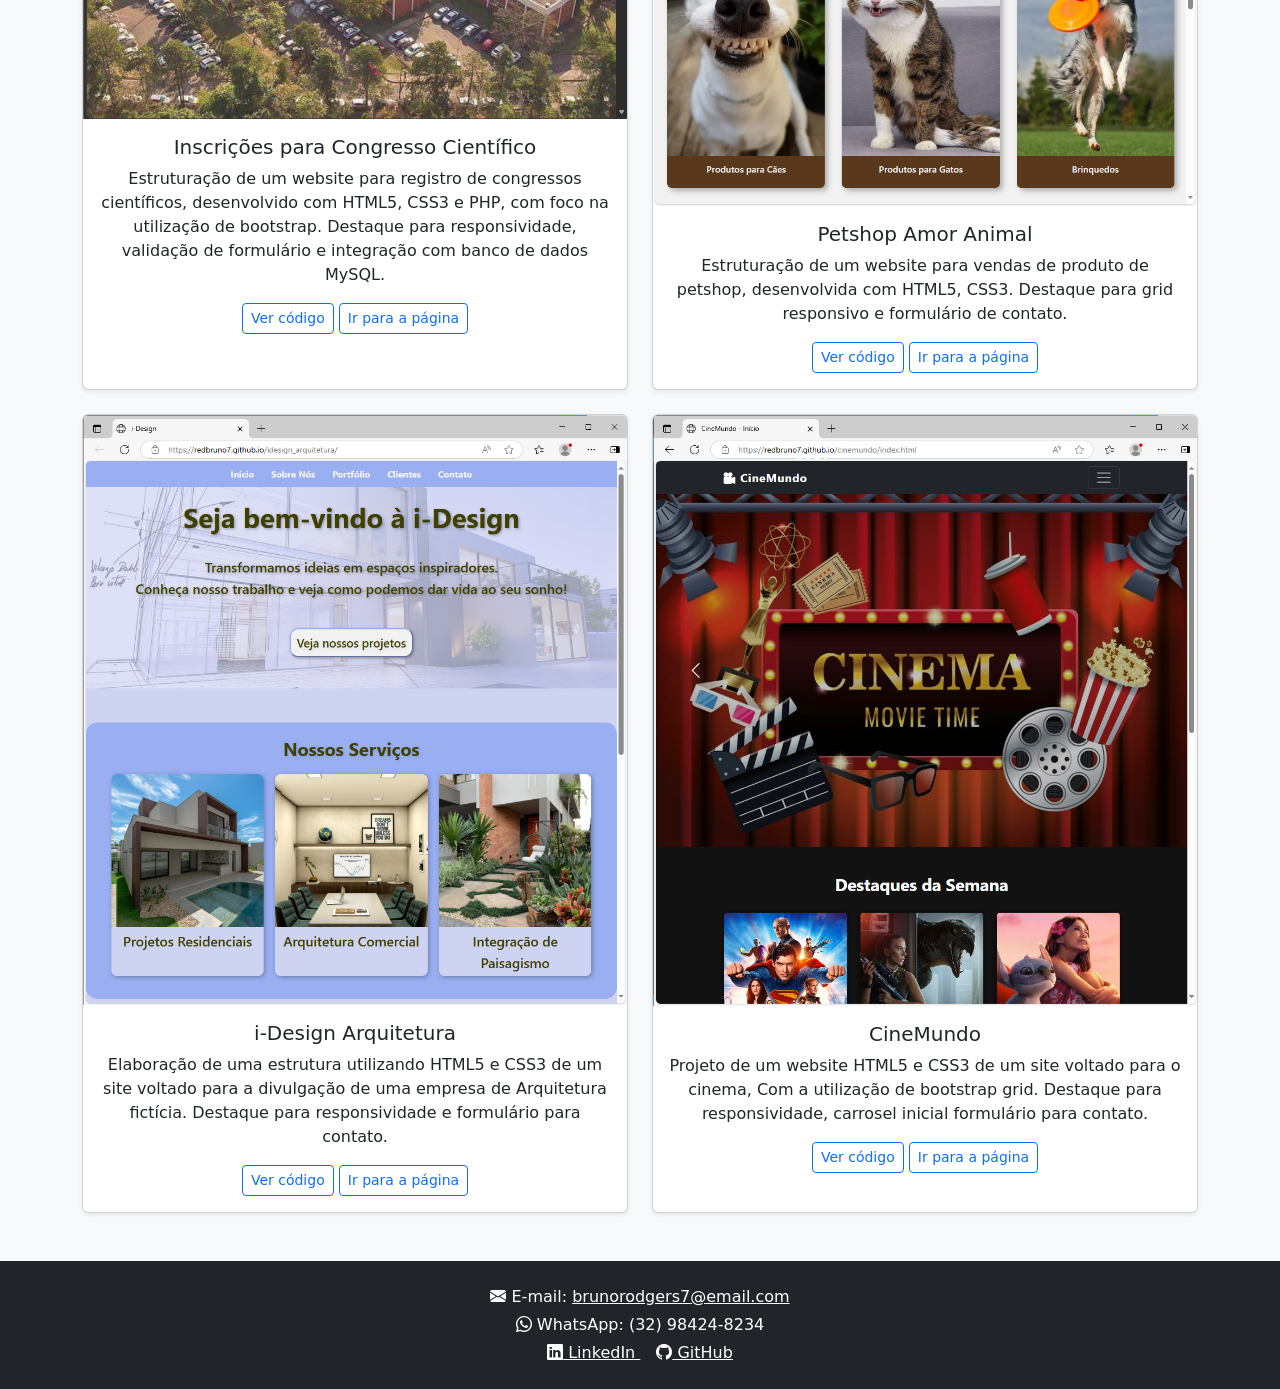
==== commit f018935a: "Att - 13/07/26" ====
--- a/portfolio.html
+++ b/portfolio.html
@@ -126,8 +126,28 @@
             <h2 class="text-center mb-5">Trabalhos Executados</h2>
 
             <section class="row g-4">
-
-                <!-- Projeto 1 - Website Amor Animal -->
+                <article class="col-md-6">
+                    <section class="card h-100 shadow-sm">
+                        <img src="img/congresso_cientifico.png" class="card-img-top"
+                            alt="Tela Inicial do site para registro de congresso científico">
+
+                        <section class="card-body text-center">
+                            <h5 class="card-title">Inscrições para Congresso Científico</h5>
+
+                            <p class="card-text">
+                                Estruturação de um website para registro de congressos científicos, desenvolvido com
+                                HTML5, CSS3 e PHP, com foco na utilização de bootstrap. Destaque para responsividade, 
+                                validação de formulário e integração com banco de dados MySQL.
+                            </p>
+
+                            <a href="https://github.com/Redbruno7/registro_congresso"
+                                class="btn btn-outline-primary btn-sm" target="_blank">Ver código</a>
+                            <a href="https://redbruno7.github.io/registro_congresso/"
+                                class="btn btn-outline-primary btn-sm" target="_blank">Ir para a página</a>
+                        </section>
+                    </section>
+                </article>
+
                 <article class="col-md-6">
                     <section class="card h-100 shadow-sm">
                         <img src="img/petshop_amor_animal.png" class="card-img-top"
@@ -150,7 +170,6 @@
                     </section>
                 </article>
 
-                <!-- Projeto 2 - Website i-Design -->
                 <article class="col-md-6">
                     <section class="card h-100 shadow-sm">
                         <img src="img/idesign.png" class="card-img-top" alt="Tela inicial do website i-Design">
@@ -172,7 +191,6 @@
                     </section>
                 </article>
 
-                <!-- Projeto 3 - Website Cinemundo -->
                 <article class="col-md-6">
                     <section class="card h-100 shadow-sm">
                         <img src="img/cinemundo.png" class="card-img-top" alt="Tela inicial do site Cinemundo">
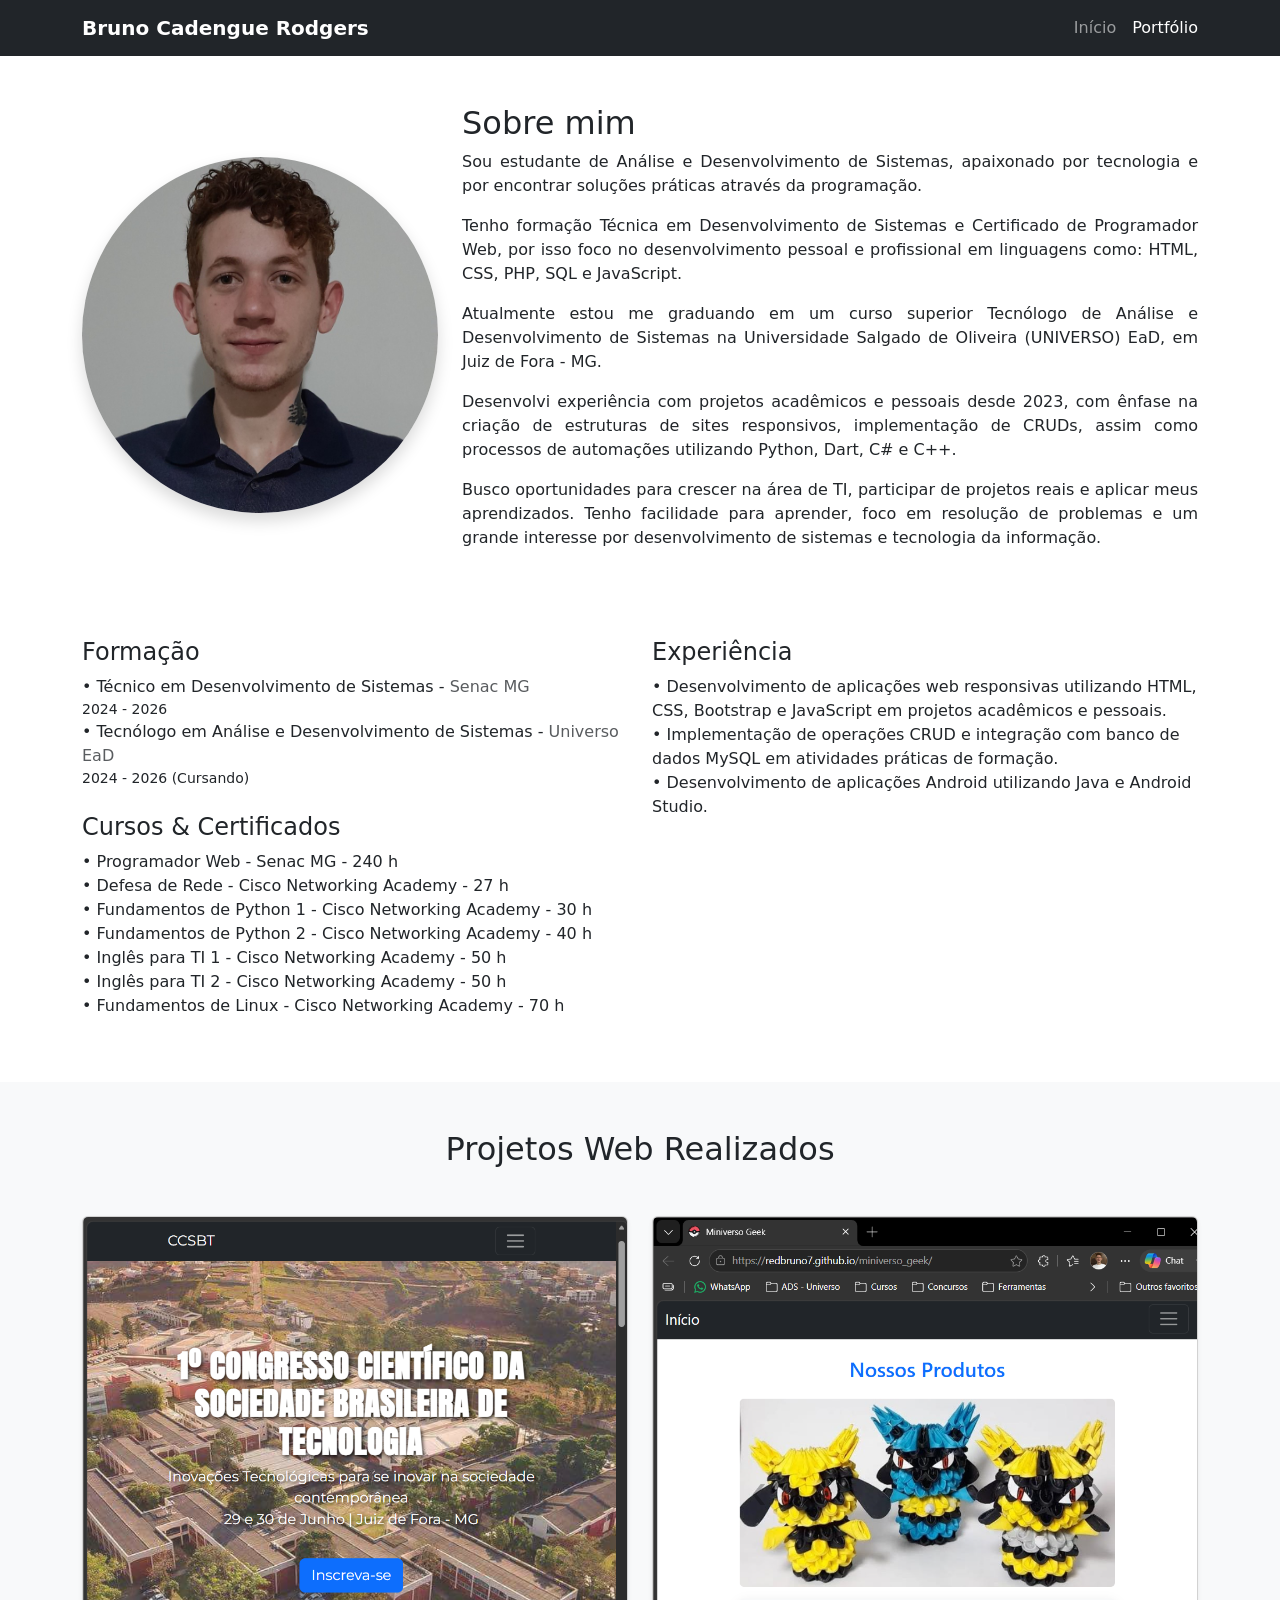
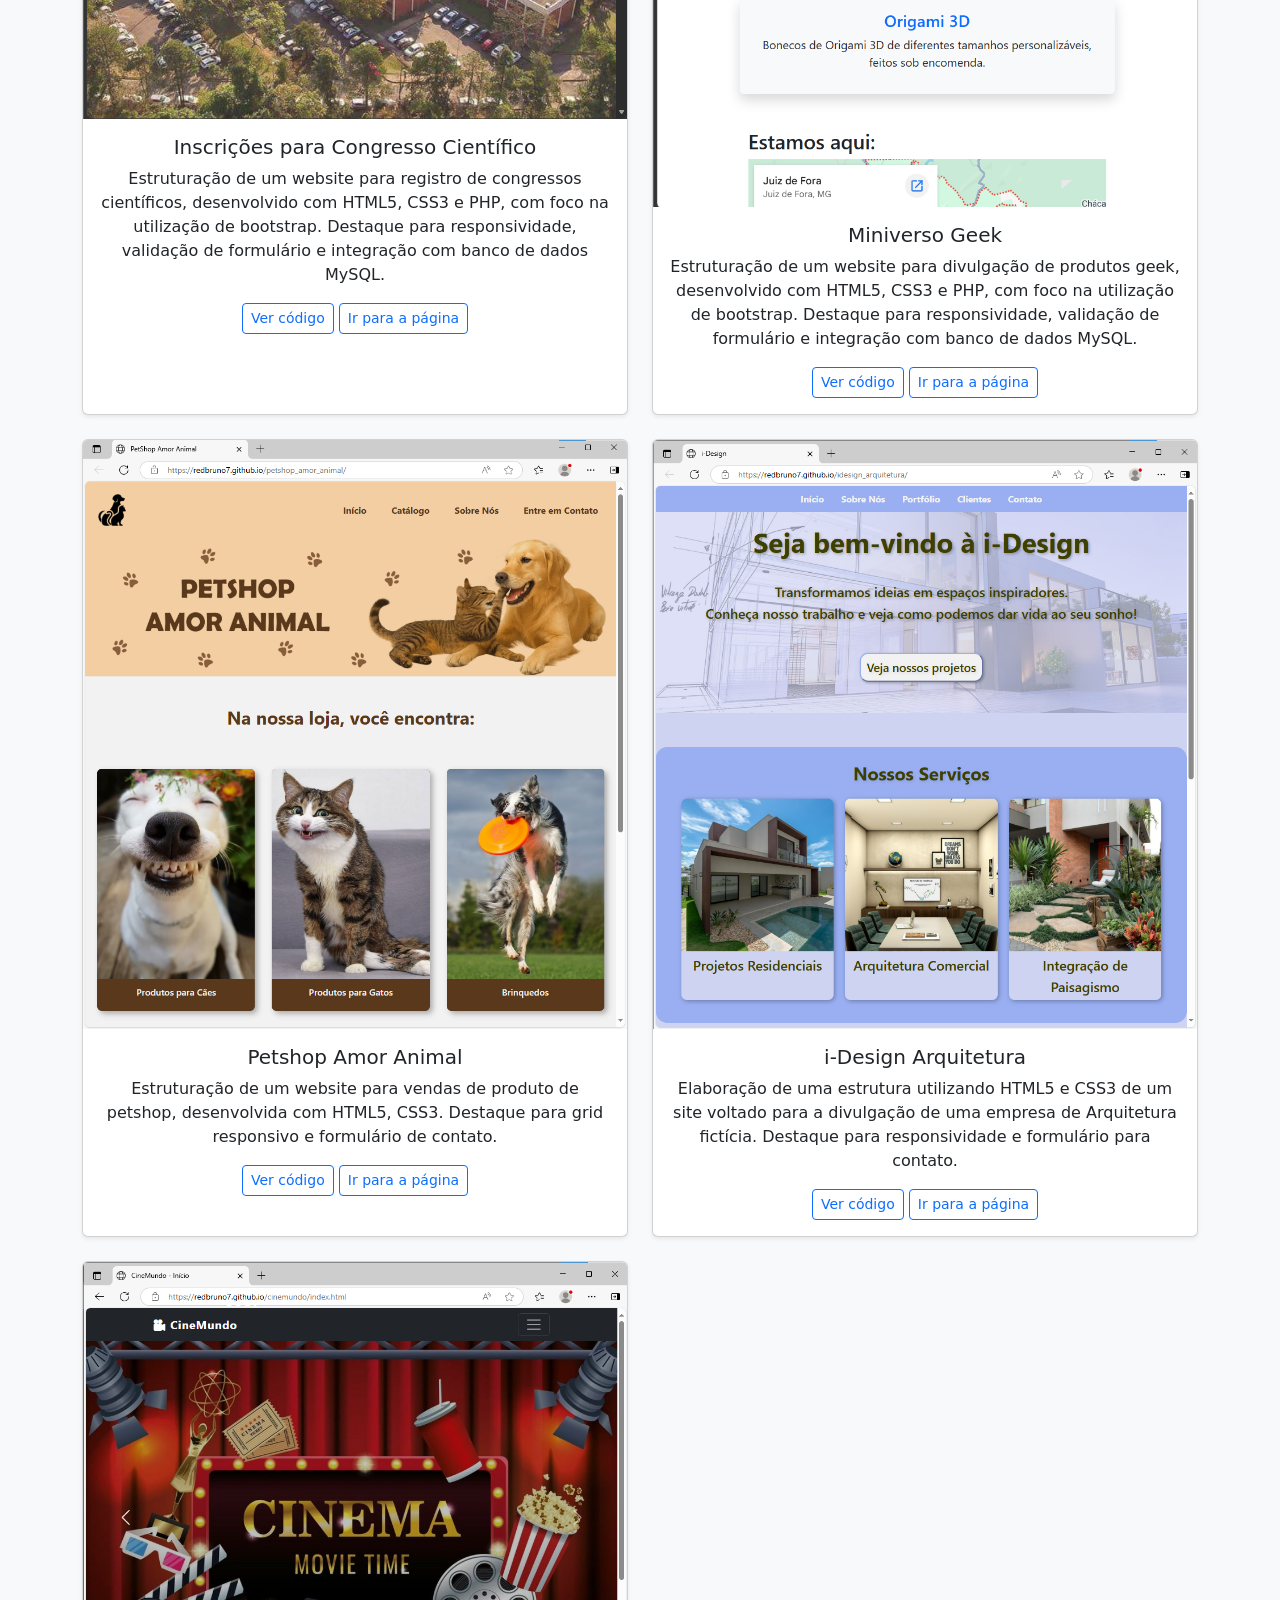
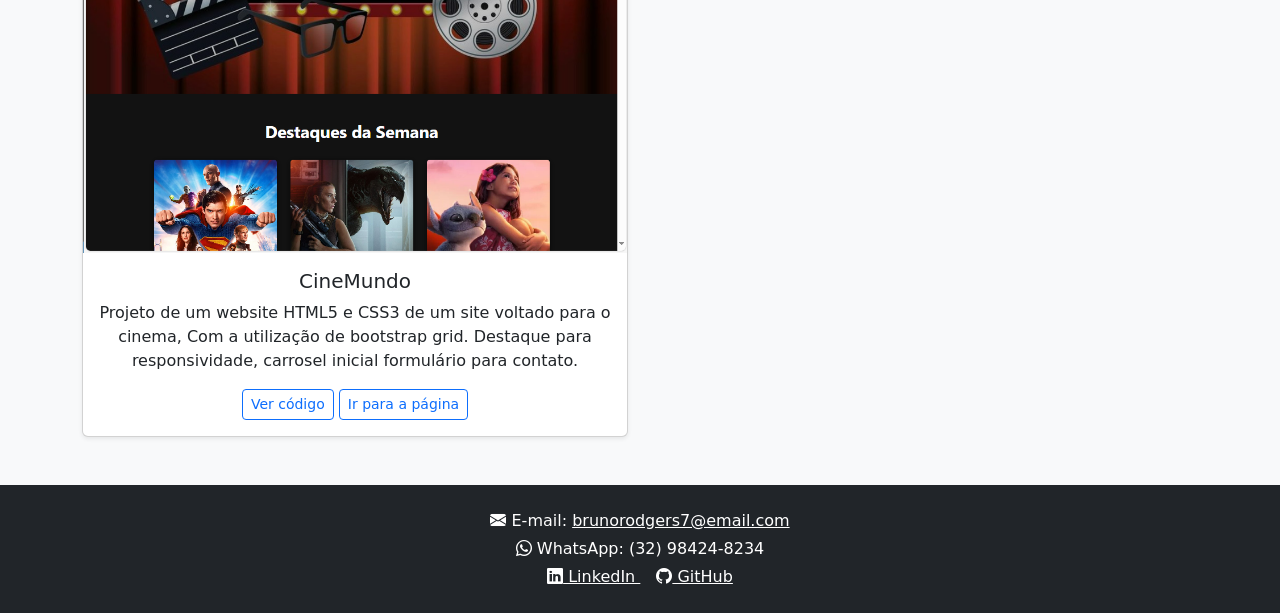
==== commit 09d781b5: "Att 02 - 13/07/26" ====
--- a/portfolio.html
+++ b/portfolio.html
@@ -76,12 +76,12 @@
                 <ul class="list-unstyled">
                     <li>
                         • Técnico em Desenvolvimento de Sistemas - <span class="text-muted">Senac MG</span> <small
-                            class="d-block">2024 - 2026 (cursando)</small>
+                            class="d-block">2024 - 2026</small>
                     </li>
 
                     <li>
                         • Tecnólogo em Análise e Desenvolvimento de Sistemas - <span class="text-muted">Universo
-                            EaD</span> <small class="d-block">2024 - 2026 (cursando)</small>
+                            EaD</span> <small class="d-block">2024 - 2026 (Cursando)</small>
                     </li>
                 </ul>
 
@@ -120,10 +120,10 @@
         </section>
     </section>
 
-    <!-- Projetos -->
+    <!-- Projetos Web-->
     <section class="bg-light py-5" id="trabalhos">
         <section class="container">
-            <h2 class="text-center mb-5">Trabalhos Executados</h2>
+            <h2 class="text-center mb-5">Projetos Web Realizados</h2>
 
             <section class="row g-4">
                 <article class="col-md-6">
@@ -143,6 +143,28 @@
                             <a href="https://github.com/Redbruno7/registro_congresso"
                                 class="btn btn-outline-primary btn-sm" target="_blank">Ver código</a>
                             <a href="https://redbruno7.github.io/registro_congresso/"
+                                class="btn btn-outline-primary btn-sm" target="_blank">Ir para a página</a>
+                        </section>
+                    </section>
+                </article>
+
+                <article class="col-md-6">
+                    <section class="card h-100 shadow-sm">
+                        <img src="img/miniverso_geek.png" class="card-img-top"
+                            alt="Tela Inicial do site Miniverso Geek">
+
+                        <section class="card-body text-center">
+                            <h5 class="card-title">Miniverso Geek</h5>
+
+                            <p class="card-text">
+                                Estruturação de um website para divulgação de produtos geek, desenvolvido com
+                                HTML5, CSS3 e PHP, com foco na utilização de bootstrap. Destaque para responsividade, 
+                                validação de formulário e integração com banco de dados MySQL.
+                            </p>
+
+                            <a href="https://github.com/Redbruno7/miniverso_geek"
+                                class="btn btn-outline-primary btn-sm" target="_blank">Ver código</a>
+                            <a href="https://redbruno7.github.io/miniverso_geek/"
                                 class="btn btn-outline-primary btn-sm" target="_blank">Ir para a página</a>
                         </section>
                     </section>
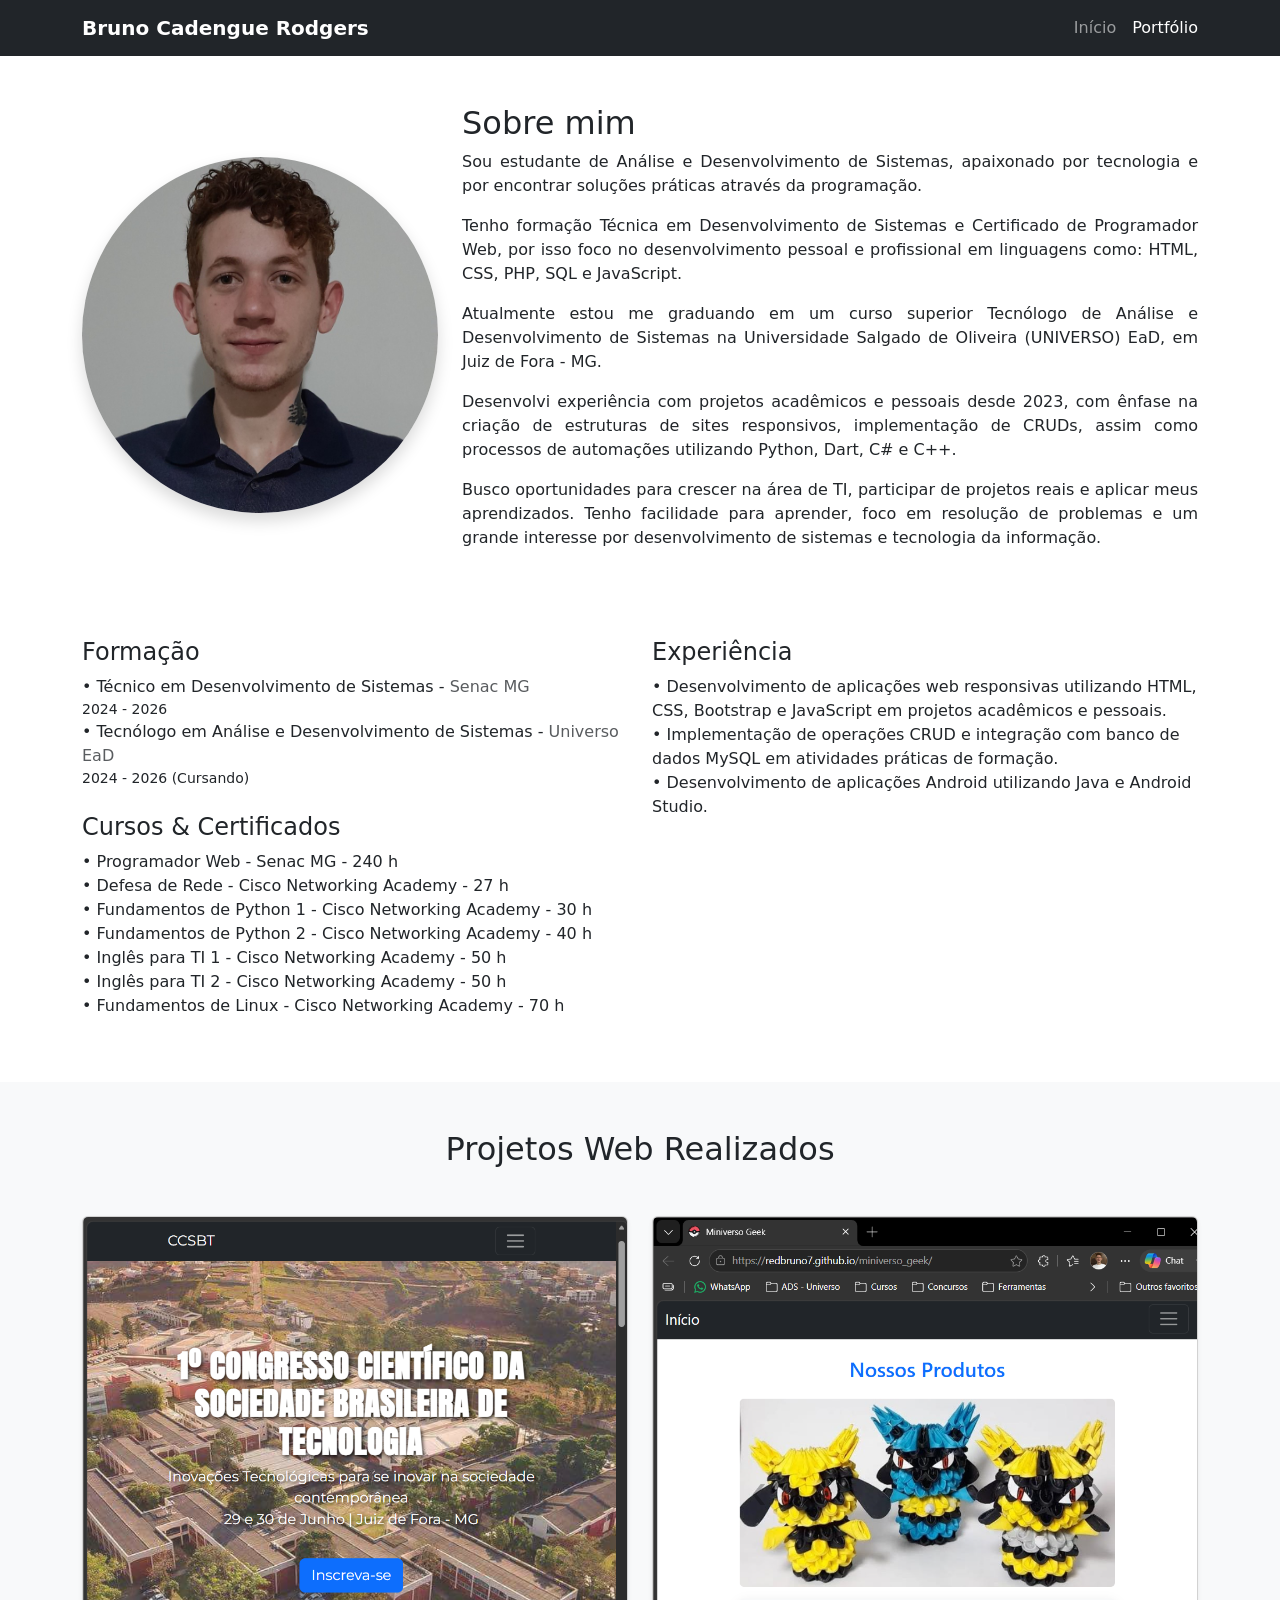
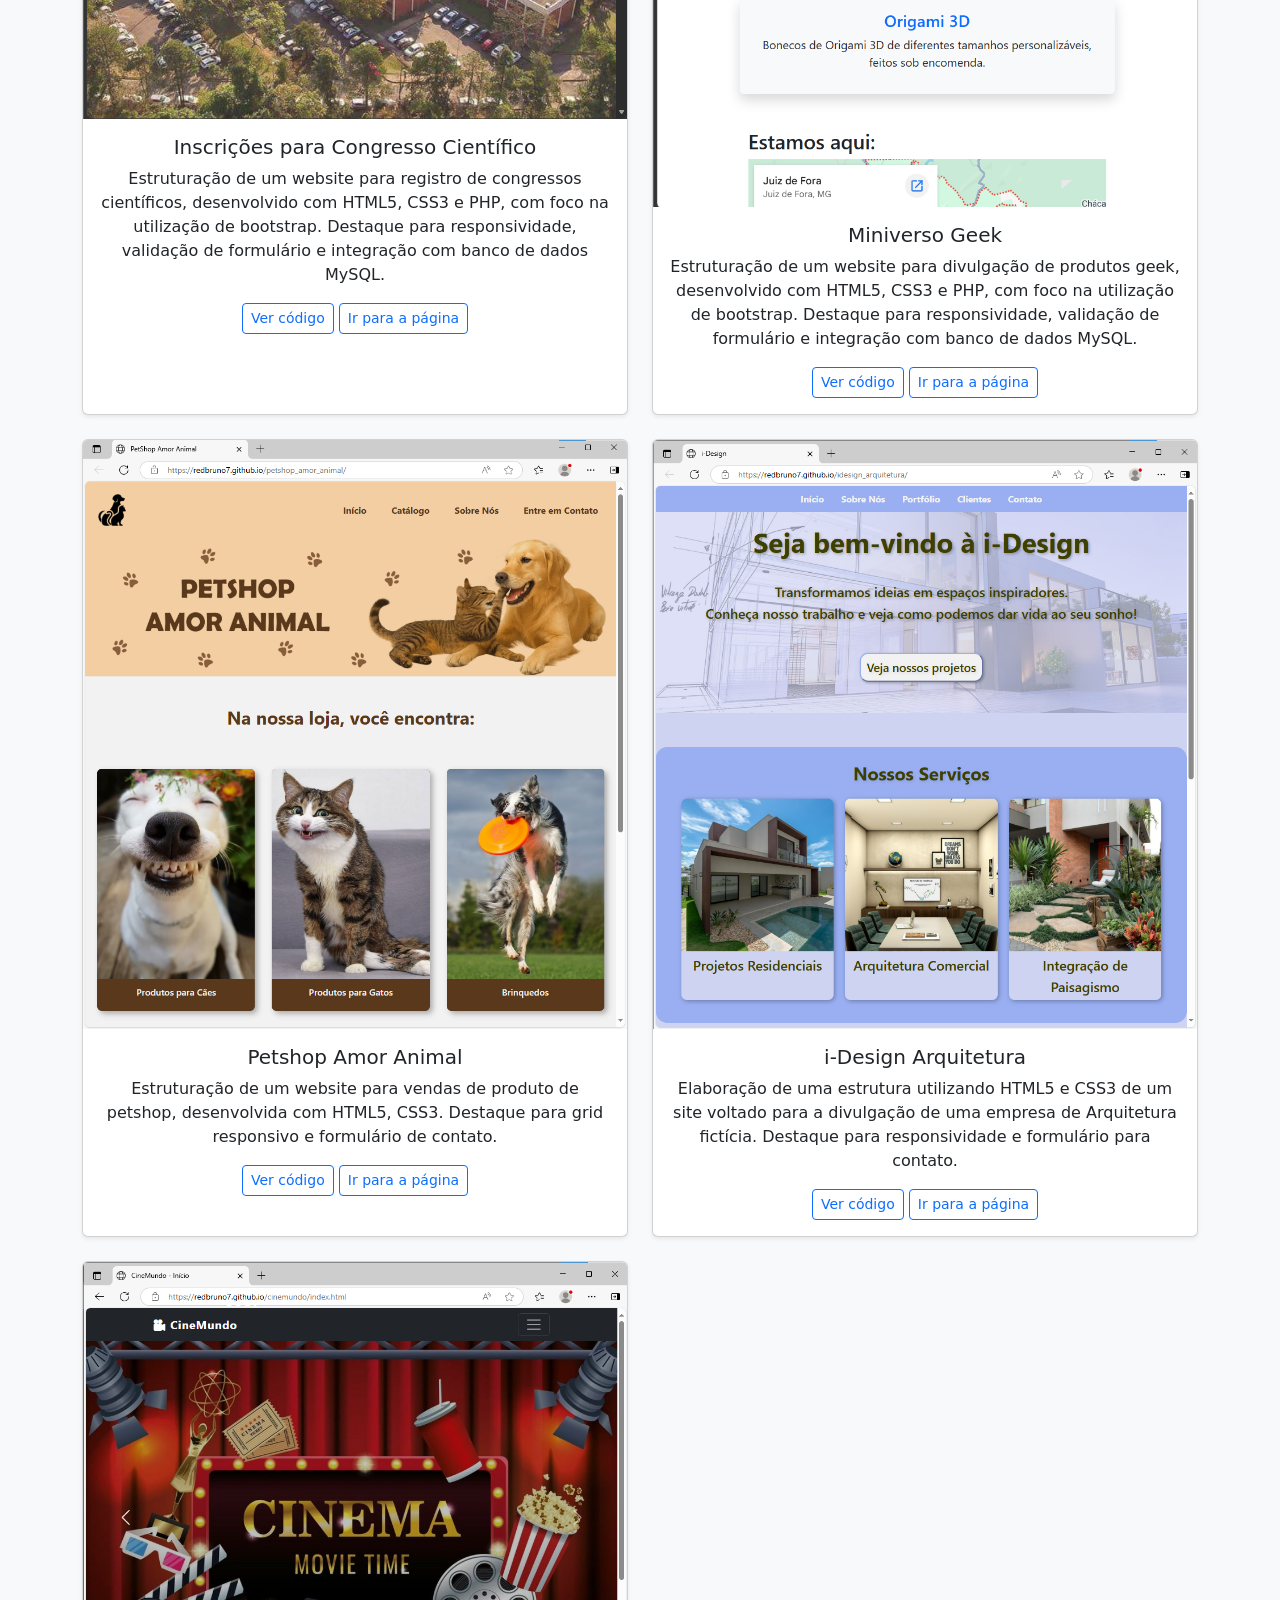
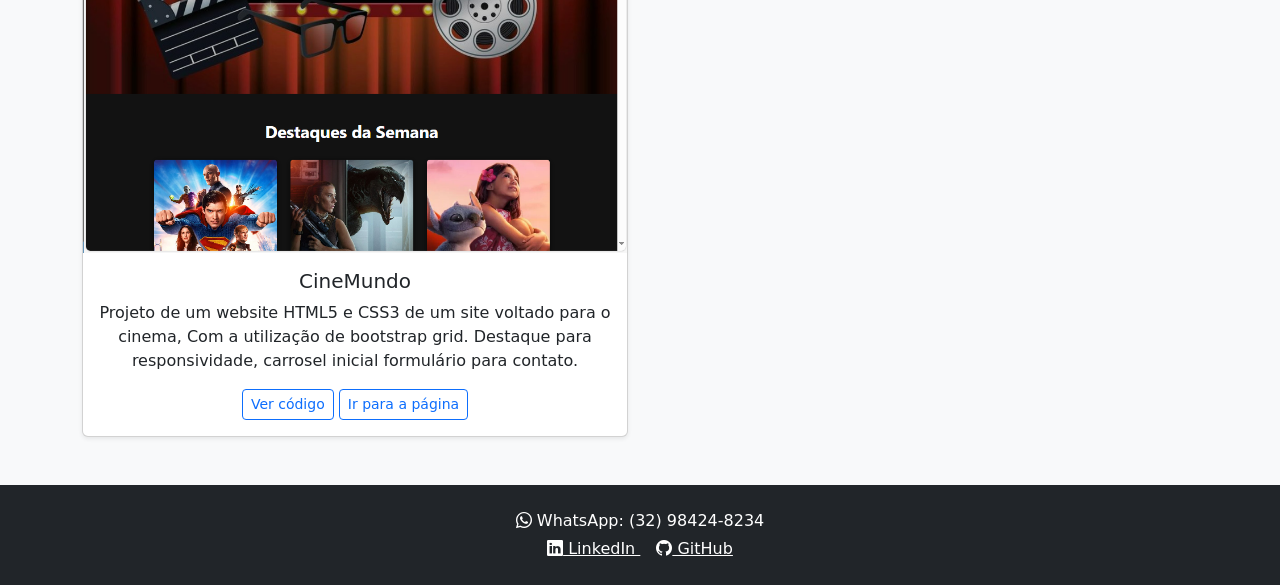
==== commit 88b94086: "Tirado e-mail e editado o currículo" ====
--- a/portfolio.html
+++ b/portfolio.html
@@ -17,7 +17,6 @@
 </head>
 
 <body>
-
     <!-- Navbar -->
     <nav class="navbar navbar-dark bg-dark">
         <section class="container">
@@ -240,12 +239,6 @@
     <!-- Rodapé -->
     <footer class="bg-dark text-white text-center py-4" id="contato">
         <p class="mb-1">
-            <i class="bi bi-envelope-fill"></i>
-            E-mail:
-            <a href="mailto:brunorodgers7@email.com" class="text-white">brunorodgers7@email.com</a>
-        </p>
-
-        <p class="mb-1">
             <i class="bi bi-whatsapp"></i> WhatsApp: (32) 98424-8234
         </p>
 
